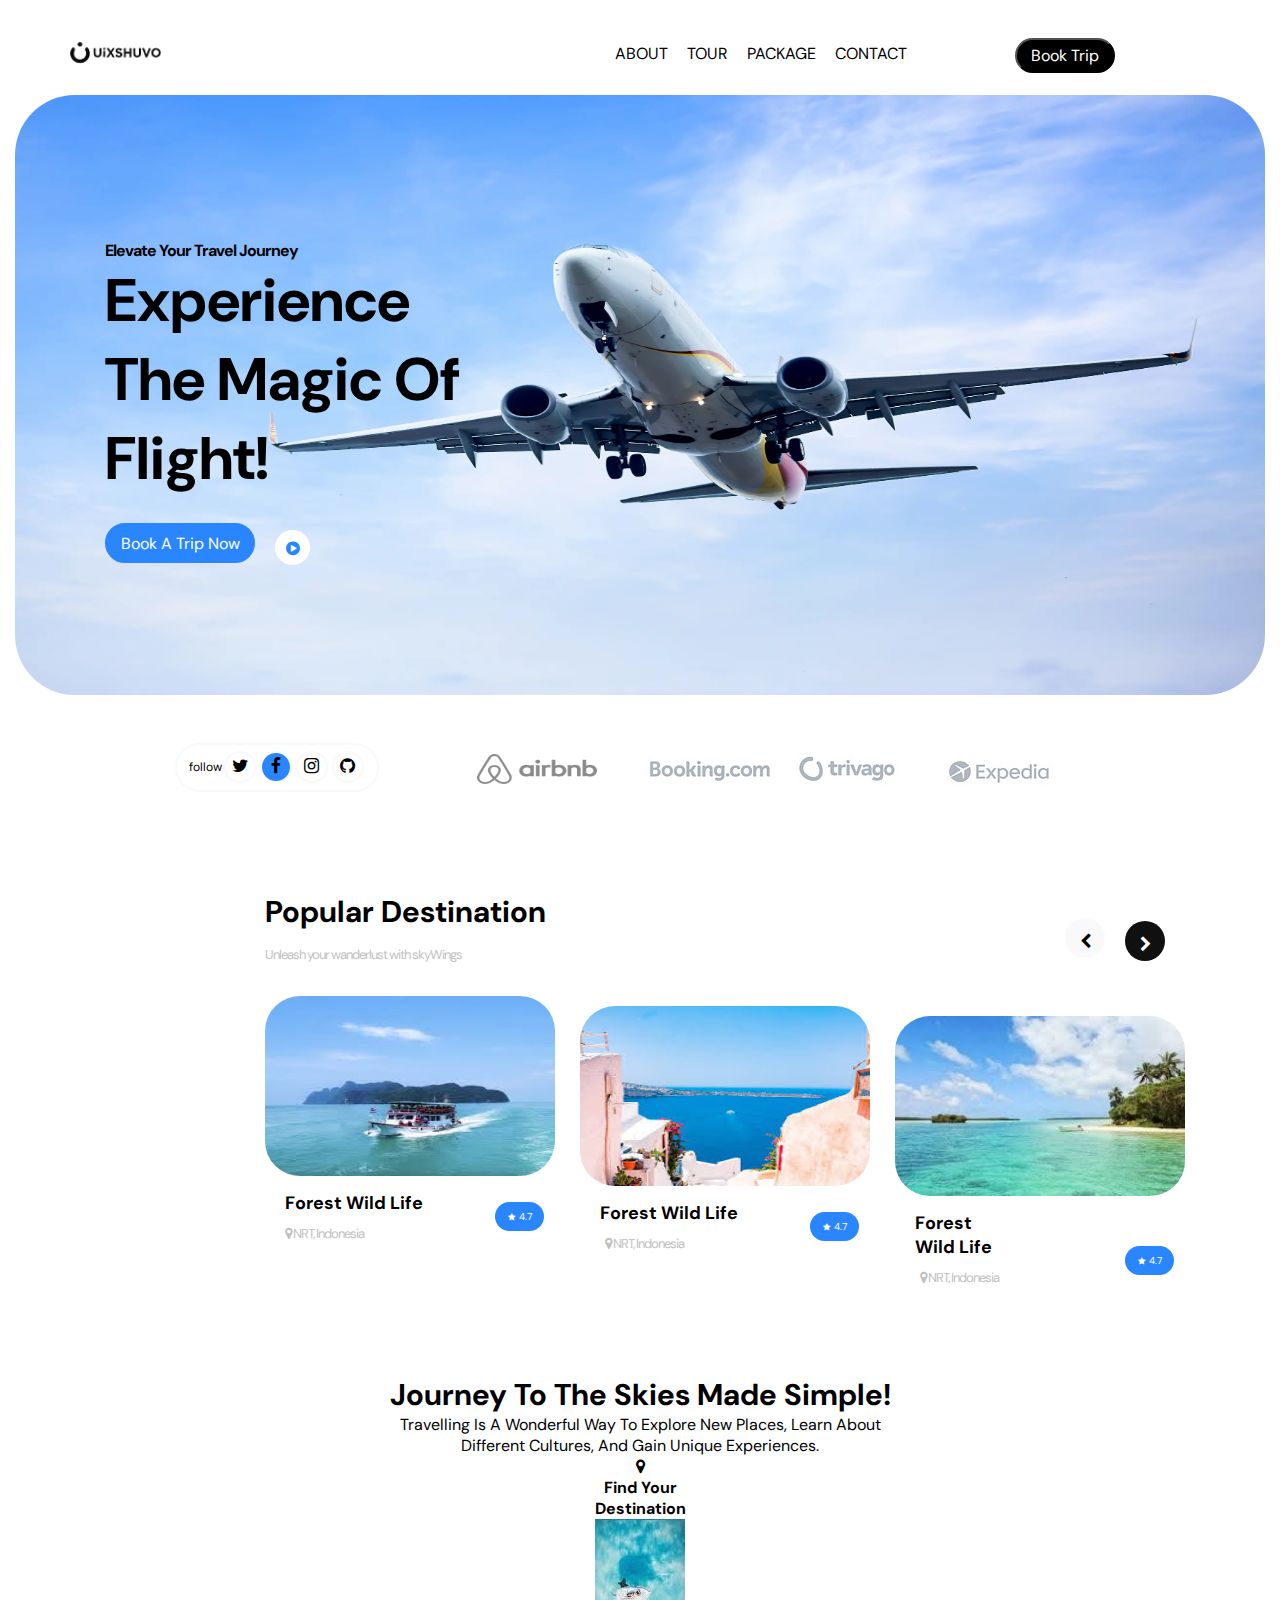
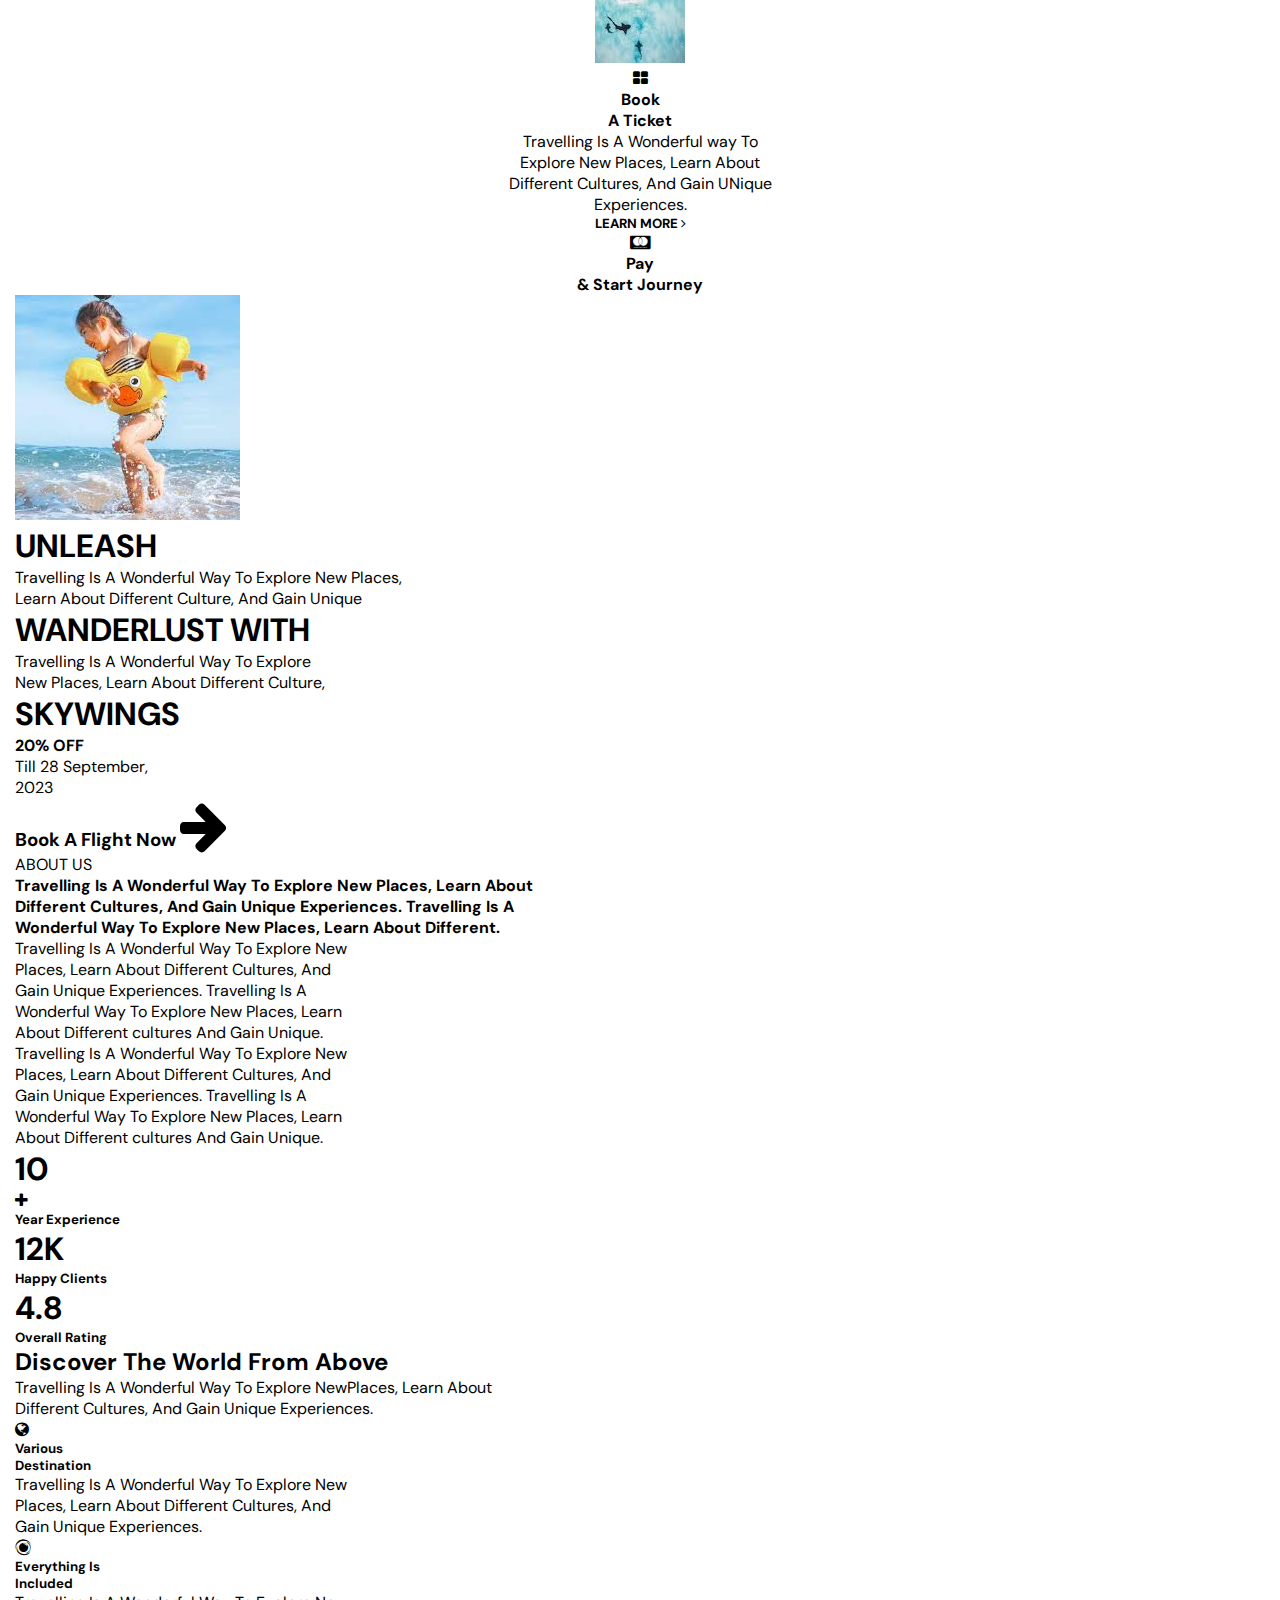
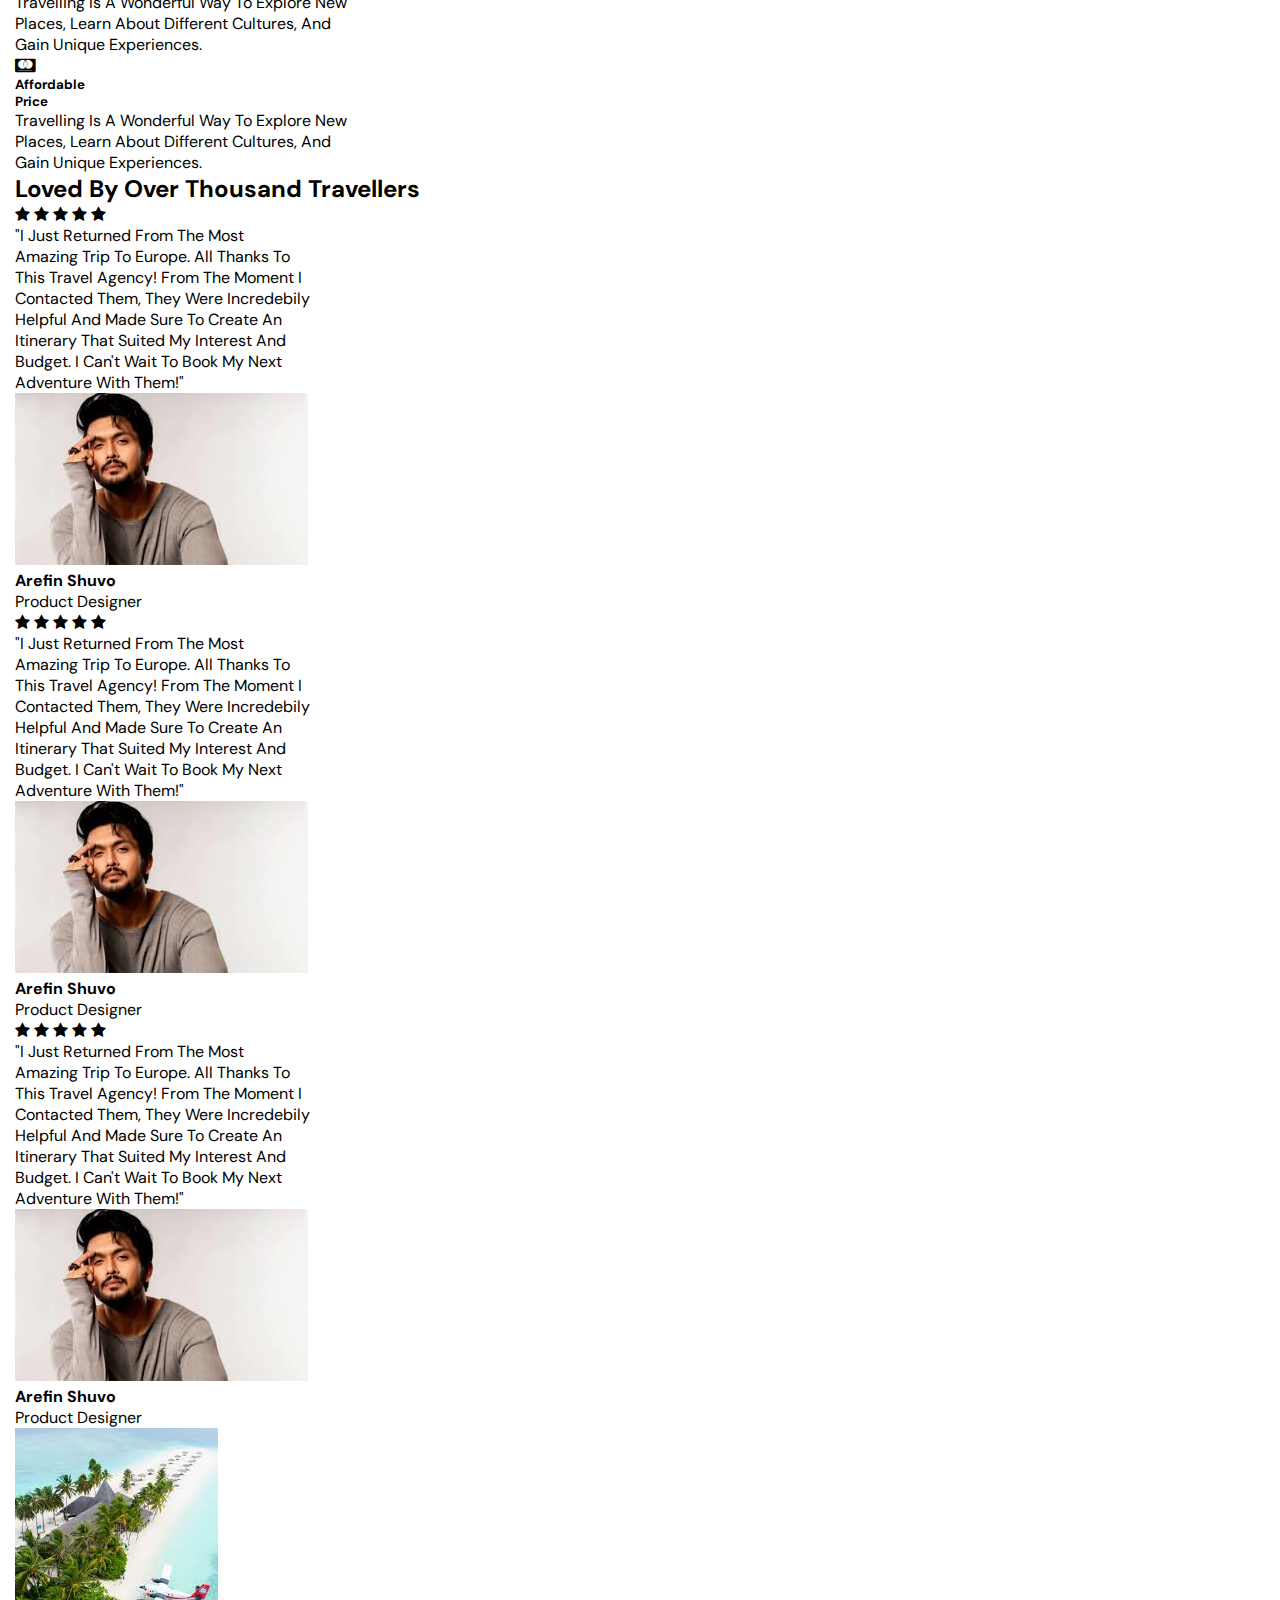
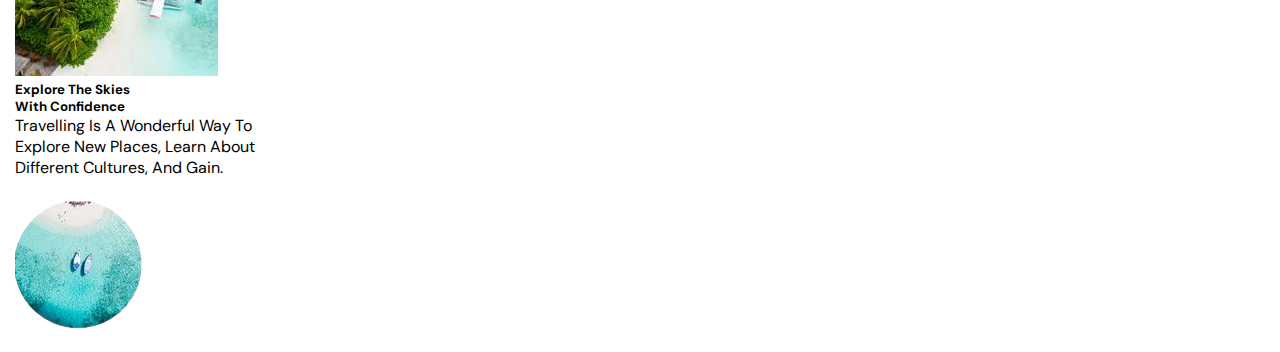
==== index.html @ 1224a979 "first" ====
<!DOCTYPE html>
<html lang="en">
<head>
<meta charset="UTF-8">
<meta name="viewport" content="width=device-width, initial-scale=1.0">
<title>LANDING PAGE</title>
<link rel="stylesheet" href="index.css">
<link rel="preconnect" href="https://fonts.googleapis.com">
<link rel="preconnect" href="https://fonts.gstatic.com" crossorigin>
<link href="https://fonts.googleapis.com/css2?family=DM+Sans:ital,opsz,wght@0,9..40,100..1000;1,9..40,100..1000&display=swap" rel="stylesheet">
<link rel="stylesheet" href="https://stackpath.bootstrapcdn.com/font-awesome/4.7.0/css/font-awesome.min.css">
</head>
<body>
<div class="header-body">
<header>
<div class="header-img">
<img src="img-logo.png">
</div>

<div class="header-content">
<ul>
<li><a>ABOUT</a></li>
<li><a>TOUR</a></li>
<li><a>PACKAGE</a></li>
<li><a> CONTACT</a></li>
</ul>
<div class="btn">
<button><a>Book Trip</a></button>
</div>
</div>
</header>
</div>

<div class="img-container">
<div class="img-case"> <img src="images.webp"> </div>
<div class="img-text"><h5>Elevate Your Travel Journey</h5>
<h1>Experience <br> The Magic Of <br> Flight!</h1>
<div class="btn1">
<button><a href="#">Book  A Trip Now</a></button>
<div class="icon">
<i class="fa fa-play-circle" aria-hidden="true"></i>
</div>
</div>
</div>
</div>

<div class="icons">

<ul class="socials">
<p>follow</p>
<li><a href="#"><i class="fa fa-twitter"></i></a></li>
<li class="facebook-icon"><a href="https://www.facebook.cSom/deikonshomepage"><i class="fa fa-facebook"></i></a></li>
<li><a href="https://instagram.com/atuma-foods.spices?igshid=YmMyMTA2M2Y="><i class="fa fa-instagram"></i></a></li>

<li><a href="wa.me/message/NPDLCDP7FADSH1"><i class="fa fa-github" aria-hidden="true"></i></a></li>
</ul>
<div class="logo-container">
<div class="logo1">
<img src="logo1.png">
</div>

<div class="logo2">
<img src="logo2.jpg">
</div>
<div class="logo3">
<img src="logo3.jpg">
</div>
<div class="logo4">
<img src="logo4.jpg">
</div>
</div>
</div>    

<div class="body-container">
<div id="bdy1">
<h2>Popular Destination</h2>
<p>Unleash your wanderlust with skyWings </p>

<div class="icon1"><i class="fa fa-chevron-left" aria-hidden="true"></i>
</div>
<div class="icon2"><i class="fa fa-chevron-right" aria-hidden="true"></i></div>

<div id="img-section">
<div id="sec1">
<img src="img 10.jpeg">
<h4>Forest Wild Life</h4>
<p><i class="fa fa-map-marker" aria-hidden="true"></i> NRT, Indonesia</p>

<div class="sec-icon"><i class="fa fa-star fa-sm" aria-hidden="true"></i>  <small style="font-size: 10px;"> 4.7</small></div>
</div>
</div>


<div id="sec2">
<img src="img 2.jpeg">
<h4>Forest Wild Life</h4>
<p><i class="fa fa-map-marker" aria-hidden="true"></i> NRT, Indonesia</p>

<div class="sec-icon"><i class="fa fa-star fa-sm" aria-hidden="true"></i>  <small style="font-size: 10px;"> 4.7</small></div>
</div>


<div id="sec3">
<img src="img 3.jpeg">
<h4>Forest Wild Life</h4>
<p><i class="fa fa-map-marker" aria-hidden="true"></i> NRT, Indonesia</p>

<div class="sec-icon"><i class="fa fa-star fa-sm" aria-hidden="true"></i>  <small style="font-size: 10px;"> 4.7</small></div>
</div>

</div>
<!-- section ends -->

<div id="bdy2">
<div class="paragraph1"><h2>Journey To The Skies Made Simple!</h2></div>
<div class="bdy2-para"><p>Travelling Is A Wonderful Way To Explore New Places, Learn About <br> Different Cultures, And Gain Unique Experiences.</p></div>
<div class="div-container">

<div class="box1"> 
<div class="box1-icon"><i class="fa fa-map-marker" aria-hidden="true"></i></div>
<h4>Find Your <br> Destination</h4>

</div>

<div class="box2">
<div class="img-case"><img src="img 6.jpg"> </div>
<div class="box2-icon"><i class="fa fa-th-large" aria-hidden="true"></i></div>
<h4>Book <br> A Ticket</h4>
<p>Travelling Is A Wonderful way To <br> Explore New Places, Learn About <br> Different Cultures, And Gain UNique <br>Experiences.</p>
<h5>LEARN MORE  <i class="fa fa-angle-right" aria-hidden="true"></i></h5>
</div>

<div class="box3">
<div class="box3-icon3"> <i class="fa fa-cc-mastercard" aria-hidden="true"></i></div>
<h4>Pay <br> & Start Journey</h4>
</div>
</div>
</div>

<!-- section 3 -->
<div class="bdy3">
<div class="bdy3-img"><img src="img 7.jpeg"> 
</div>
<div class="bdy3-text">
<div id="text1">
<h1>UNLEASH </h1> <p>Travelling Is A Wonderful Way To Explore New Places, <br> Learn About Different Culture, And Gain Unique</p></div>

<div class="text2"><h1>WANDERLUST WITH</h1></div>
<div class="text3"> <p>Travelling Is A Wonderful Way To Explore <br> New Places,  Learn About Different Culture,</p> <h1> SKYWINGS</h1></div>
</div>
<div class="bdy3-box"><h4>20% OFF</h4>
<p>Till 28 September, <br> 2023</p>
</div>

<div class="bdy3-box2"><h3>Book A Flight Now <i class="fa fa-arrow-right fa-3x" aria-hidden="true"></i></h2></div>
</div>

<!-- section 4 -->
<div class="bdy4">
<div class="bdy4-text">ABOUT US</div>
<h4>Travelling Is A Wonderful Way To Explore New Places, Learn About <br> Different Cultures, And Gain Unique Experiences. Travelling Is A <br> Wonderful Way To Explore New Places, Learn About Different.</h4>


<div class="bdy4-text1"><p>Travelling Is A Wonderful Way To Explore New <br> Places, Learn About  Different Cultures, And <br>Gain Unique Experiences. Travelling Is A <br> Wonderful Way To Explore New Places, Learn <br> About Different cultures And Gain Unique.</p></div>
<div class="line1"></div>

<div class="bdy4-text2"><p>Travelling Is A Wonderful Way To Explore New <br> Places, Learn About  Different Cultures, And <br>Gain Unique Experiences. Travelling Is A <br> Wonderful Way To Explore New Places, Learn <br> About Different cultures And Gain Unique.</p></div>
<div class="line2"></div>
</div>

<!-- section 4 -->
<div class="bdy5">
<div class="bdy5-div"><h1>10 </h1> <i class="fa fa-plus" aria-hidden="true"></i>
<h5>Year Experience</h5>
</div>
<div class="bdy5-div1"><h1>12K</h1> 
<h5>Happy Clients</h5></div>

<div class="bdy5-div2"><h1>4.8</h1> 
<h5>Overall Rating</h5></div>
</div>

<!-- section 5 -->
<div class="bdy6">
    <div class="bdy6-text">
        <h2> Discover The World From Above</h2>
        <p>Travelling Is A Wonderful Way To Explore NewPlaces, Learn About <br>  Different Cultures, And Gain Unique Experiences. </p>
    </div>
 </div>
<!-- ................................. -->
<div class="bdy6-div">
<div class="bdy6-div1"> <div class="div1-icon"><i class="fa fa-globe" aria-hidden="true"></i>  
</div>
<div class="icon-text">
<h5>Various <br> Destination</h5>
<p>Travelling Is A Wonderful Way To Explore New <br>Places, Learn About Different Cultures, And <br> Gain Unique Experiences. </p>
</div>    
</div>


<!-- ........................ -->
<div class="bdy6-div2"> <div class="div2-icon"><i class="fa fa-eercast" aria-hidden="true"></i>
</div>
<div class="icon-text1">
<h5>Everything Is <br> Included</h5>
<p>Travelling Is A Wonderful Way To Explore New <br>Places, Learn About Different Cultures, And <br> Gain Unique Experiences. </p>
</div>    
</div>

<!-- .............................. -->
<div class="bdy6-div3"> <div class="div3-icon"><i class="fa fa-cc-mastercard" aria-hidden="true"></i>
</div>
<div class="icon-text2">
<h5>Affordable <br> Price</h5>
<p>Travelling Is A Wonderful Way To Explore New <br>Places, Learn About Different Cultures, And <br> Gain Unique Experiences. </p>
</div>    
</div>
</div> 

<!-- ............................ -->
<div class="bdy7">
<div class="bdy7-text">
<h2>Loved By Over Thousand Travellers</h2>
</div>
<div class="bdy7-col1">
<div class="bdy7-content">
<i class="fa fa-star" aria-hidden="true"></i>
<i class="fa fa-star" aria-hidden="true"></i>
<i class="fa fa-star" aria-hidden="true"></i>
<i class="fa fa-star" aria-hidden="true"></i>
<i class="fa fa-star" aria-hidden="true"></i>

<div class="bdy7-contenttext">
<p>"I Just Returned From The Most <br> Amazing Trip To Europe. All Thanks To <br> This Travel Agency! From The Moment I <br> Contacted Them, They Were Incredebily <br> Helpful And Made Sure To Create An <br> Itinerary That Suited My Interest And <br> Budget. I Can't Wait To Book My Next <br> Adventure With Them!" </p>
</div>
</div>
</div>
<div class="img-case">
    <div class="img-container"><img src="img dp.jpg"></div>
<h4>Arefin Shuvo</h4>
<p>Product Designer</p>
</div>


<!-- ................... -->
 <div class="col2-container">
<div class="bdy7-col2">
<div class="bdy7-content1">
<i class="fa fa-star" aria-hidden="true"></i>
<i class="fa fa-star" aria-hidden="true"></i>
<i class="fa fa-star" aria-hidden="true"></i>
<i class="fa fa-star" aria-hidden="true"></i>
<i class="fa fa-star" aria-hidden="true"></i>
<div class="bdy7-contenttext1">
<p>"I Just Returned From The Most <br> Amazing Trip To Europe. All Thanks To <br> This Travel Agency! From The Moment I <br> Contacted Them, They Were Incredebily <br> Helpful And Made Sure To Create An <br> Itinerary That Suited My Interest And <br> Budget. I Can't Wait To Book My Next <br> Adventure With Them!" </p>
</div>
</div>
</div>
<div class="img-case1"><img src="img dp.jpg">
<h4>Arefin Shuvo</h4>
<p>Product Designer</p>
</div>
</div>
<!-- .......................... -->
<div class="col3-container">
<div class="bdy7-col3">
<div class="bdy7-content2">
<i class="fa fa-star" aria-hidden="true"></i>
<i class="fa fa-star" aria-hidden="true"></i>
<i class="fa fa-star" aria-hidden="true"></i>
<i class="fa fa-star" aria-hidden="true"></i>
<i class="fa fa-star" aria-hidden="true"></i>
<div class="bdy7-contenttext2">
<p>"I Just Returned From The Most <br> Amazing Trip To Europe. All Thanks To <br> This Travel Agency! From The Moment I <br> Contacted Them, They Were Incredebily <br> Helpful And Made Sure To Create An <br> Itinerary That Suited My Interest And <br> Budget. I Can't Wait To Book My Next <br> Adventure With Them!" </p>
</div>
</div>
</div>
<div class="img-case2"><img src="img dp.jpg">
<h4>Arefin Shuvo</h4>
<p>Product Designer</p>
</div>
</div>
</div>
<!-- ......................... -->
<div class="bdy8">
<div class="bdy8-imgcase"><img src="img 8.jpeg">
</div>
<div class="bdy8-text">
<h5>Explore The Skies <br> With Confidence</h5>
</div>
 <!-- <div class="bdy8-text1">
     Exlore more <i class="fa fa-arrow-up" aria-hidden="true"></i> Explore more  </div>  -->
</div> 

<div class="bdy8-text2">
    <p>Travelling Is A Wonderful Way To <br> Explore New Places, Learn About <br>Different Cultures, And  Gain. </p>
    <img src="imaages2.png">
</div>
</div>
<!-- ................................. -->

</div> 
</body>
</html>
---- index.css ----
*{
    margin: 0;
    padding: 0;
}

body{
    max-width: 100%;
    height: 100%;
    font-family: "DM Sans", sans-serif;
    padding: 15px;
}

header{
    background-color: #ffffff;
    height: 70px;
    /* width: 100%; */
    display: flex;
    justify-content: center;
    align-items: center;
    padding: 5px;
}


.header-img img{
    width: 100px;
    margin-left: -100px;
}

.header-content{
    margin-left: 450px;
    font-family: "DM Sans", sans-serif;
    font-size: Regular;
   
    
}

.header-content li{
    list-style: none;
    margin-right: 15px;
    display: inline-block;
   
}

.header-content .btn{
    margin-left: 400px;
    height: 30px;
    width: 100px;
    margin-top: -26px;

    
}

.btn button{
font-family: "DM Sans", sans-serif ;
font-size: medium;
color: #ffffff;
border-radius: 20px;
background-color: black;
height: 35px;
width: 100px;
}

.img-container .img-case img{
    height: 600px;
    width: 100%;
   border-radius: 60px;
  
}


.img-container .img-text{
    margin-top: -460px;
    margin-left: 90px;
   
 
    
}

.img-container .img-text h5{
    letter-spacing: -1px;
    font-size: medium;
    font-family: "DM Sans", sans-serif ;
   font-style: normal;
 
}

.img-container .img-text h1{
    font-size: 60px;
    font-family: "DM Sans", sans-serif ;
    font-style: normal;
    font-weight: bold;
   
}

.img-container .btn1{
    height: 40px;
    width: 150px;
    margin-top: 25px;

    
}

.btn1 button{
font-family: "DM Sans", sans-serif ;
font-size: medium;
border: 2px solid #2986fe;
border-radius: 20px;
background-color: #2986fe;
height: 40px;
width: 150px;


}

.btn1 button a{
   text-decoration: none;
   color: #ffffff;

    
    }

.btn1 .icon{
    height: 35px;
    width: 35px;
    background-color: white;
    margin-left: 170px;
    border-radius: 50%;
    position: absolute;
    margin-top: -33px;
    display: flex;
    justify-content: center;
    align-items: center;
}


.btn1 .icon i{
  color: #2986fe;  
}


.socials{
    list-style: none;
    display: flex;
    align-items: center;
    justify-content: center;
    margin: -1.5rem 3rem 0;
    margin-top: 5px;
    
}

.socials li{
    margin: 1px 2px ;
   
}


.socials a{
    text-decoration: none;
    color: black;
}

.socials a i{
font-size: 1.1rem;
transition: color .4s ease;
background-color: #ffffff;
border-radius: 50%;
border: 2px solid #f9f9fb;
height: 28px;
width: 28px;
display: flex;
align-items: center;
justify-content: center;

}

.socials .facebook-icon a i{
    background-color: #2986fe;
}

.socials a:hover i{
color: red;
}

.icons{
    margin-left: 160px;
    height: 45px;
    width: 200px;
    margin-top: 180px;
    border: 2px solid #f9f9fb;
    border-radius: 30px; 
} 
.icons p{
    font-family:"DM Sans", sans-serif  ;
    font-size: 12px;
    font-weight: normal;
}

.logo-container{
    margin-left: 300px;
    margin-top: -30px;
}


.logo1 img{
    height: 30px;
    width: 120px;
}

.logo2 {
margin-left: 170px;
margin-top: -40px;
}

.logo3 {
    margin-left: 320px;
    margin-top: -50px;
    }


    .logo4 {
        margin-left: 470px;
        margin-top: -50px;
        }

        .body-container{
            margin-top: 50px;
        }




        #bdy1{
            padding: 50px;
            margin-left: 200px;
            margin-right: 200px;
        }
        
        #bdy1 h2{
        font-family: "DM Sans", sans-serif;
        margin-bottom: 15px;
        font-size: 30px;
        font-weight: bold;
        }
        
        #bdy1 p{
            font-size: 13px;
            font-family: "DM Sans", sans-serif;
            margin-bottom: 25px;
            color: #c1c1c1;
            letter-spacing: -1px;
        }
        
        #bdy1 #img1{
            position: relative;
            top: -70px;
            width: 100px;
            height: 100px;
            margin-left: 600px;
        }
        .icon1{
            background-color: #f9f9fb;
            width: 40px;
            height: 40px;
            text-align: center;
           border-radius: 50%;
           margin-top: -70px;
           margin-left: 800px;
        
        }
        
        .icon1 i{
            margin-top: 15px;
        }
        
        .icon2{
            background-color: #101010;
            width: 40px;
            height: 40px;
            text-align: center;
           border-radius: 50%;
           margin-top: -37px;
           margin-left: 860px;
        
        }
        
        .icon2 i{
            margin-top: 15px;
            color: white;
        }
        
        
        #img-section{
          margin-top: 35px;  
        }
        
        
        
          /* image section 1 */
        
          #sec1 img{
            border-radius: 35px;  
            width: 290px;
            height: 180px;
          }
        
          .sec-icon{
            height: 25px;
            width: 45px;
            background-color: #2986fe;
            border-radius: 20px;
            padding: 2px;
            text-align: center;
            margin-top: -65px;
            margin-left: 230px;
            
          }
        
          .sec-icon i, small{
            margin-top: 9px;
            color: #ffffff;
            font-size: 8px;
          }
          #sec1 h4{
            margin-left: 20px; 
            margin-top: 10px;
            font-size: 18px;
          }
        
          #sec1 p{
            margin-left: 20px;
            margin-top: 10px;
            color: #c1c1c1
           
          }
          
        
         
        
          /* sec 2 */
          #sec2{
            margin-left: 315px;
            margin-top: -225px;
            
          }
        
          #sec2 img{
            border-radius: 35px;  
            width: 290px;
            height: 180px;
            
          }
        
          #sec2 h4{
            margin-left: 20px; 
            margin-top: 10px;
            font-size: 18px;
          } 
          .sec-icon i, small{
            margin-top: 9px;
            color: #ffffff;
            font-size: 8px;
          }
        
          #sec2 p{
            margin-left: 25px;
            margin-top: 10px;
            color: #c1c1c1
          }
          
         
         
        
          /* sec 3 */
        
          #sec3{
            margin-left: 630px;
            margin-top: -225px;
          }
        
          #sec3 img{
            border-radius: 35px;  
            width: 290px;
            height: 180px;
            
          }
        
          
          #sec3 h4{
            margin-left: 20px; 
            margin-top: 10px;
            font-size: 18px;
          } 
          .sec-icon i, small{
            margin-top: 9px;
            color: #ffffff;
            font-size: 8px;
          }
        
          #sec3 p{
            margin-left: 25px;
            margin-top: 10px;
            color: #c1c1c1
           
          }
          
        
         /* bdy2 start */
        
         #bdy2{
            margin-top: 50px;
            text-align: center;
         }
        
         #bdy2 .paragraph1 h2{
            font-weight: bold;
            font-size: 30px;
            font-family: sans-serif"DM Sans", sans-serif
        
         #bdy2 .bdy2-para{
            font-weight: lighter;
            font-size: 14px;
            font-family: sans-serif;
           color: #c1c1c1;
           margin-top: 15px;
         }
        
         .div-container{
            padding: 50px;
            margin-left: 200px;
            margin-right: 200px;  
            margin-top: 120px;
         }
        
         .div-container .box1{
            height: 200px;
            width: 300px;
            background-color: #f9f9fb;
            border-top-left-radius: 30px;
            border-top-right-radius: 30px;
            border-bottom-left-radius: 30px;
            display: flex;
            flex-direction: column; 
            align-items: flex-start; 
            text-align: start;
            
         }
        
         .div-container  .box2{
            position: relative;
            height: 330px;
            width: 290px;
            background-color: #2986fe;
           border-top-left-radius: 30px;
           border-top-right-radius: 30px;
            margin-top: -330px;
            margin-left: 300px;
            display: flex;
            overflow: hidden;
            /* background-image: url(img\ 6.jpg);
            background-size: 150px;
            background-position: top right;
            background-repeat: no-repeat;
             */
         }
        
         .box3{
            height: 200px;
            width: 300px;
            background-color: #f9f9fb;
            border-top-left-radius: 30px;
            border-top-right-radius: 30px;
            border-bottom-right-radius: 30px;
            margin-left: 580px;
            margin-top: -200px;
            display: flex;
            flex-direction: column; 
            align-items: flex-start; 
            text-align: start;
         }
        
        
        
        
         .box1 .box1-icon{
            height: 45px;
            width: 45px;
            background-color: #ffffff;
            border-radius: 50%;
            display: flex;
            justify-content: center; 
            align-items: center;
            margin-top: 40px;
            margin-left: 30px;
        
         }
        
         .box1 .box1-icon i{
            color: #2986fe;
         }
        
         .box1 h4{
           font-size: 20px;
           margin-top: 35px;
           margin-left: 30px;
         }
        
         .box2-icon{
            border: 2px solid  #ffffff;
            height: 40px;
            width: 40px;
            border-radius: 50px;
            display: flex;
            justify-content: center; 
            align-items: center;
            margin-top: 60px;
            margin-left: -280px;
            
         }
        
         .box2-icon i{
            color: white;
            
         }
        
        
         .box2 .img-case img{
            border-radius: 50%;
            height: 200px;
            width: 200px;
            margin-left: 120px;
            margin-top: -70px;
         }
        
        
         .box2 h4{
          margin-top: 125px;
          font-size: 16px;
          font-family: sans-serif;
          margin-left: -40px;
          color: white;
          text-align: left;
           
         }
        
         .div-container .box2 p{
          margin-top: 180px;
          margin-left: -70px;
          text-align: left;
          font-size: 12px;
          font-family: sans-serif;
          color: #fcf0f0f1;
          line-height: 17px;
         }
        
         .box2 h5{
          margin-top: 270px;
          margin-left: -190px;
          color: #ffffff;
         }
        
         .box2 h5 i{
          color:#dddada ;
          margin-left: 20px;
         }
        
        
         
         .box3 .box3-icon3{
          height: 45px;
          width: 45px;
          background-color: #ffffff;
          border-radius: 50%;
          display: flex;
          justify-content: center; 
          align-items: center;
          margin-top: 40px;
          margin-left: 30px;
        
        }
        
        .box3 .box3-icon3 i{
          color: #2986fe;
        }
        
        .box3 h4{
         font-size: 20px;
         margin-top: 40px;
         margin-left: 30px;
        }
        
        
        .bdy3{
          margin-left: 200px;
            margin-right: 200px; 
            margin-top: 40px;
          }
        
          .bdy3 .bdy3-img {
            margin-left: 60px;
            
          }
        
          .bdy3 .bdy3-img img{
            width: 300px;
            height: 340px;
            border-radius: 30px;
          }
        
        
          .bdy3-text{
            margin-left: 400px;
            margin-top: -250px;
          }
        
          .bdy3-text h1{
            font-size: 50px;
           font-family: sans-serif;
          }
        
        
          .bdy3 .bdy3-text p{
            font-size: 10px;
            margin-left: 250px;
            margin-top: -40px;
            font-family: 'Times New Roman', Times, serif;
            font-size: 12px;
            color: #c1c1c1 ;
         
          }
        
          .text2{
            margin-top: 10px;
          }
        
        
           .text3{
            margin-top: 60px;
            margin-left: -240px;
        
           }
        
           .text3 h1{
            margin-top: -50px;
            margin-left: 500px;
           }
        .bdy3 .bdy3-box{
          background-color: #f9f9fb;
          height: 80px;
          width: 300px;
          margin-top: 73px;
          border-radius: 25px;
          margin-left: 60px ;
          display: flex;
          justify-content: center; 
          align-items: center;
        }
        
        
        .bdy3-box h4{
          color: #2986fe;
          font-size: 25px;
        }
        
        .bdy3-box p{
          color: #c1c1c1;
          font-size: 12px;
          margin-left: 18px;
        }
        
        .bdy3 .bdy3-box2{
          background-image: url(img\ 5.jpeg);
          height: 80px;
          width: 600px;
          margin-top: -80px;
          border-radius: 25px;
          margin-left: 360px ;
          display: flex;
          justify-content: center; 
          align-items: center;
          background-repeat: no-repeat;
          background-size: cover;
        }
        
        .bdy3-box2 h3{
          font-size: 25px;
        }
        
        .bdy3-box2 i{
          font-size: 16px;
          margin-left: 10px;
        }
        
        
        
        .bdy4{
          margin-left: 200px;
            margin-right: 200px; 
            margin-top: 100px;
          }
        
          .bdy4-text{
            height: 40px;
            width: 100px;
            background-color: #f9f9fb;
            display: flex;
          justify-content: center; 
          align-items: center;
          margin-left: 60px;
          border-radius: 30px;
          font-family: sans-serif;
          font-size: 14px;
          }
        
          .bdy4 h4{
            margin-top: -50px;
            margin-left: 370px;
            line-height: 25px;
            font-family: sans-serif;
            font-weight: bold;
          }
        
          .bdy4-text1{
            margin-top: 30px;
            width: 270px;
            text-align: left;
            margin-left: 390px;
          }
        
          .bdy4-text1 p{
            font-size: 12px;
            line-height: 15px;
            font-family: sans-serif;
            color: #c1c1c1;
          }
        
          .line1{
            background-color: #2986fe;
            height: 80px;
            width: 3px;
            margin-left: 380px;
            margin-top: -80px;
        
          }
        /* ......................... */
        .bdy4-text2{
          margin-top: -78px;
          width: 270px;
          text-align: left;
          margin-left: 670px;
        }
        
        .bdy4-text2 p{
          font-size: 12px;
          line-height: 15px;
          font-family: sans-serif;
          color: #c1c1c1;
        }
        
        .line2{
          background-color: #2986fe;
          height: 80px;
          width: 3px;
          margin-left: 655px;
          margin-top: -75px;
        
        }
          .lineup{
            margin-top: 300px;
          }
        
          /* ................................... */
        
          .bdy5{
            margin-left: 200px;
            margin-right: 200px; 
            margin-top: 100px;
          }
        
          .bdy5-div{
            height: 270px;
            width: 270px;
            background-color: #f9f9fb;
            margin-left: 60px;
            border-radius: 60px;
            display: flex;
          justify-content: center; 
          align-items: center;
          }
        
          .bdy5-div h1{
            font-size: 75px;
            font-family: sans-serif;
            color: #2986fe;
            
          }
        
          .bdy5-div i{
            font-size: 40px;
            color: #2986fe;
          }
        
          .bdy5-div h5{
            margin-top: 100px;
            margin-left: -113px;
            font-size: 18px;
            font-family: sans-serif;
          
          }
        
          .bdy5-div1{
            height: 270px;
            width: 270px;
            background-color: #f9f9fb;
            margin-left: 350px;
            border-radius: 60px;
            margin-top: -270px;
            display: flex;
            justify-content: center; 
            align-items: center;
          }
        
          .bdy5-div1 h1{
            font-size: 75px;
            font-family: sans-serif;
            color: #2986fe;
            
          }
        
        
          .bdy5-div1 h5{
            margin-top: 100px;
            margin-left: -113px;
            font-size: 18px;
            font-family: sans-serif;
          } 
        
          .bdy5-div2{
            height: 270px;
            width: 270px;
            background-color: #f9f9fb;
            margin-left: 640px;
            border-radius: 60px;
            margin-top: -270px;
            display: flex;
            justify-content: center; 
            align-items: center;
          }
        
          .bdy5-div2 h1{
            font-size: 75px;
            font-family: sans-serif;
            color: #2986fe;
            
          }
        
        
          .bdy5-div2 h5{
            margin-top: 100px;
            margin-left: -113px;
            font-size: 18px;
            font-family: sans-serif;
          } 
          
        
        /* ..................................... */
        
        .bdy6{
          margin-left: 200px;
          margin-right: 200px; 
          margin-top: 100px; 
          display: flex;
        justify-content: center; 
        align-items: center;
        
        }
        
        
        .bdy6-text h2{
          font-size: 30px;
          font-family: sans-serif;
          letter-spacing: -1px;
        }
        
        .bdy6-text p{
          font-size: 12px;
          font-family: sans-serif;
          text-align: center;
          margin-top: 10px;
          color: #c1c1c1;
        }
        

        .bdy6-div{
            margin-top: 100px;
            margin-left: 200px;
              margin-right: 200px; 
          }
          
           .bdy6-div .bdy6-div1{
            height: 270px;
            width: 270px;
            margin-left: 60px;
            border-radius: 60px;
            display: flex;
          justify-content: center; 
          align-items: center;
          }
          
          
          .bdy6-div1 .div1-icon{
            height: 50px;
            width: 50px;
            border-radius: 50%;
            margin-top: -120PX ;
            background-color: #f9f9fb;
            display: flex;
            justify-content: center; 
            align-items: center;  
          }
          
          .bdy6-div1 .div1-icon i{
            font-size: 20px;
            color: #2986fe;
          }
          
          .icon-text{
            margin-top: 60px;
            position: absolute;
          }
          
          .bdy6-div1 .icon-text h5{
          font-size: 16px;
          text-align: center;
          }
          
          .bdy6-div1 .icon-text p{
            font-size: 12px;
            text-align: center;
            margin-top: 15px;
            color: #c1c1c1;
            }
          /* ......................... */
          .bdy6-div .bdy6-div2{
            height: 270px;
            width: 270px;
            margin-left: 370px;
            border-radius: 60px;
            margin-top: -270px;
            display: flex;
            justify-content: center; 
            align-items: center;
          }
          
          
          .bdy6-div2 .div2-icon{
            height: 50px;
            width: 50px;
            border-radius: 50%;
            margin-top: -120PX ;
            background-color: #f9f9fb;
            display: flex;
            justify-content: center; 
            align-items: center;  
          }
          
          .bdy6-div2 .div2-icon i{
            font-size: 20px;
            color: #2986fe;
          }
          
          .icon-text1{
            margin-top: 60px;
            position: absolute;
          }
          
          .bdy6-div2 .icon-text1 h5{
          font-size: 16px;
          text-align: center;
          margin-left: -10px; 
          }
          
          .bdy6-div2 .icon-text1 p{
            font-size: 12px;
            text-align: center;
            margin-top: 10px;
            color: #c1c1c1;
            }
          /* ............................. */
          .bdy6-div .bdy6-div3{
            height: 270px;
            width: 270px;
            margin-left: 670px;
            border-radius: 60px;
            margin-top: -270px;
            display: flex;
            justify-content: center; 
            align-items: center;
          }
          
          
          .bdy6-div3 .div3-icon{
            height: 50px;
            width: 50px;
            border-radius: 50%;
            margin-top: -120PX ;
            background-color: #f9f9fb;
            display: flex;
            justify-content: center; 
            align-items: center;  
          }
          
          .bdy6-div3 .div3-icon i{
            font-size: 20px;
            color: #2986fe;
          }
          
          .icon-text2{
            margin-top: 60px;
            position: absolute;
          }
          
          .bdy6-div3 .icon-text2 h5{
          font-size: 16px;
          text-align: center;
          margin-left: -10px; 
          }
          
          .bdy6-div3 .icon-text2 p{
            font-size: 12px;
            text-align: center;
            margin-top: 10px;
            color: #c1c1c1;
            }
          /* ............................ */
          
          .bdy7{
            margin-top: 60px;
            margin-left: 200px;
              margin-right: 200px; 
          }
          
          .bdy7 .bdy7-text{
            display: flex;
            justify-content: center;
            align-items: center;
            font-family: sans-serif;
            font-size: 25px;
          }
          
          .bdy7-col1{
            background-color: #f9f9fb;
            height: 330px;
            width: 270px;
            margin-left: 60px;
            border-radius: 30px;
            margin-top: 40px;
            padding: 5px;
            display: flex;
            justify-content: center;
            align-items: center;
          }
          .bdy7-col1 .bdy7-content{
            background-color: white;
            border-radius: 30px;
            padding: 20px;
            /* height: 300px; */
            width: 800px;
            margin-top: -104px;
          
          }
          
          
          .bdy7-col1 .bdy7-content i{
          margin-top: 15px;
          color: #2986fe;
          margin-right: 2px;
          font-size: 14px;
          }
          
          .bdy7-content .bdy7-contenttext{
            margin-top: 10px;
            font-size: 12px;
            font-family: sans-serif;
            line-height: 18px;
            color: #c1c1c1;
          
          }
          
          .bdy7 .img-case{
            margin-top: -90px;
            margin-left: 80px;
            
          }
          
          .bdy7 .img-case img{
            border-radius: 50%;
            height: 60px;
            width: 60px;
            object-fit: cover;
            
          }
          
          .bdy7 .img-case h4{
            margin-top: -50px;
            margin-left: 70px;
            font-family: sans-serif;
            font-size: 14px;
          
          }
          
          .bdy7 .img-case p{
            margin-left: 70px;
            font-size: 12px;
            margin-top: 5px;
          
          }
          
          
          /* ......................... */
          .col2-container{
            margin-left: 370px;
            margin-top: -300px;
          }
          .bdy7-col2{
            background-color: #2986fe;
            height: 330px;
            width: 270px;
            border-radius: 30px;
            padding: 5px;
            display: flex;
            justify-content: center;
            align-items: center;
          }
          .bdy7-col2 .bdy7-content1{
            background-color: white;
            border-radius: 30px;
            padding: 20px;
            /* height: 300px; */
            width: 800px;
            margin-top: -104px;
          
          }
          
          
          .bdy7-col2 .bdy7-content1 i{
          margin-top: 15px;
          color: #2986fe;
          margin-right: 2px;
          font-size: 14px;
          }
          
          .bdy7-content1 .bdy7-contenttext1{
            margin-top: 10px;
            font-size: 12px;
            font-family: sans-serif;
            line-height: 18px;
            color: #c1c1c1;
          
          }
          
          .bdy7 .img-case1{
            margin-top: -90px;
            margin-left: 20px;
          }
          
          .bdy7 .img-case1 img{
            border-radius: 50%;
            height: 60px;
            width: 60px;
            object-fit: cover;
            
          }
          
          .bdy7 .img-case1 h4{
            margin-top: -50px;
            margin-left: 70px;
            font-family: sans-serif;
            font-size: 14px;
          
          }
          
          .bdy7 .img-case1 p{
            margin-left: 70px;
            font-size: 12px;
            margin-top: 5px;
          
          }
          
          
          /* ............................ */
          
          .col3-container{
            margin-left: 680px;
            margin-top: -300px;
          }
          .bdy7-col3{
            background-color: #f9f9fb;
            height: 330px;
            width: 270px;
            border-radius: 30px;
            padding: 5px;
            display: flex;
            justify-content: center;
            align-items: center;
          }
          .bdy7-col3 .bdy7-content2{
            background-color: white;
            border-radius: 30px;
            padding: 20px;
            /* height: 300px; */
            width: 800px;
            margin-top: -104px;
          
          }
          
          
          .bdy7-col3 .bdy7-content2 i{
          margin-top: 15px;
          color: #2986fe;
          margin-right: 2px;
          font-size: 14px;
          }
          
          .bdy7-content2 .bdy7-contenttext2{
            margin-top: 10px;
            font-size: 12px;
            font-family: sans-serif;
            line-height: 18px;
            color: #c1c1c1;
          
          }
          
          .bdy7 .img-case2{
            margin-top: -90px;
            margin-left: 20px;
          }
          
          .bdy7 .img-case2 img{
            border-radius: 50%;
            height: 60px;
            width: 60px;
            object-fit: cover;
            
          }
          
          .bdy7 .img-case2 h4{
            margin-top: -50px;
            margin-left: 70px;
            font-family: sans-serif;
            font-size: 14px;
          
          }
          
          .bdy7 .img-case2 p{
            margin-left: 70px;
            font-size: 12px;
            margin-top: 5px;
          
          }
          
          /* ............................ */
          
          .bdy8{
            margin-top: 140px;
            margin-left: 200px;
              margin-right: 200px;
          }
          
          .bdy8 .bdy8-imgcase img{
          height: 120px;
          width: 120px;
          border-radius: 50%;
          margin-left: 60px;
          }
          
          .bdy8-text {
           margin-top: -100px; 
           margin-left: 200px;
          }
          
          .bdy8-text h5{
            font-size: 25px;
            font-family: sans-serif;
            letter-spacing: -1px;
            
          }
          
          .bdy8-text2{
            margin-left: 600px;
            margin-top: -50px;
          }
          
          .bdy8-text2 p{
           font-size: 12px;
           color: #c1c1c1;
          
          }
          
          .bdy8-text2 img{
            margin-left: 200px;
            margin-top: -110px;
          }
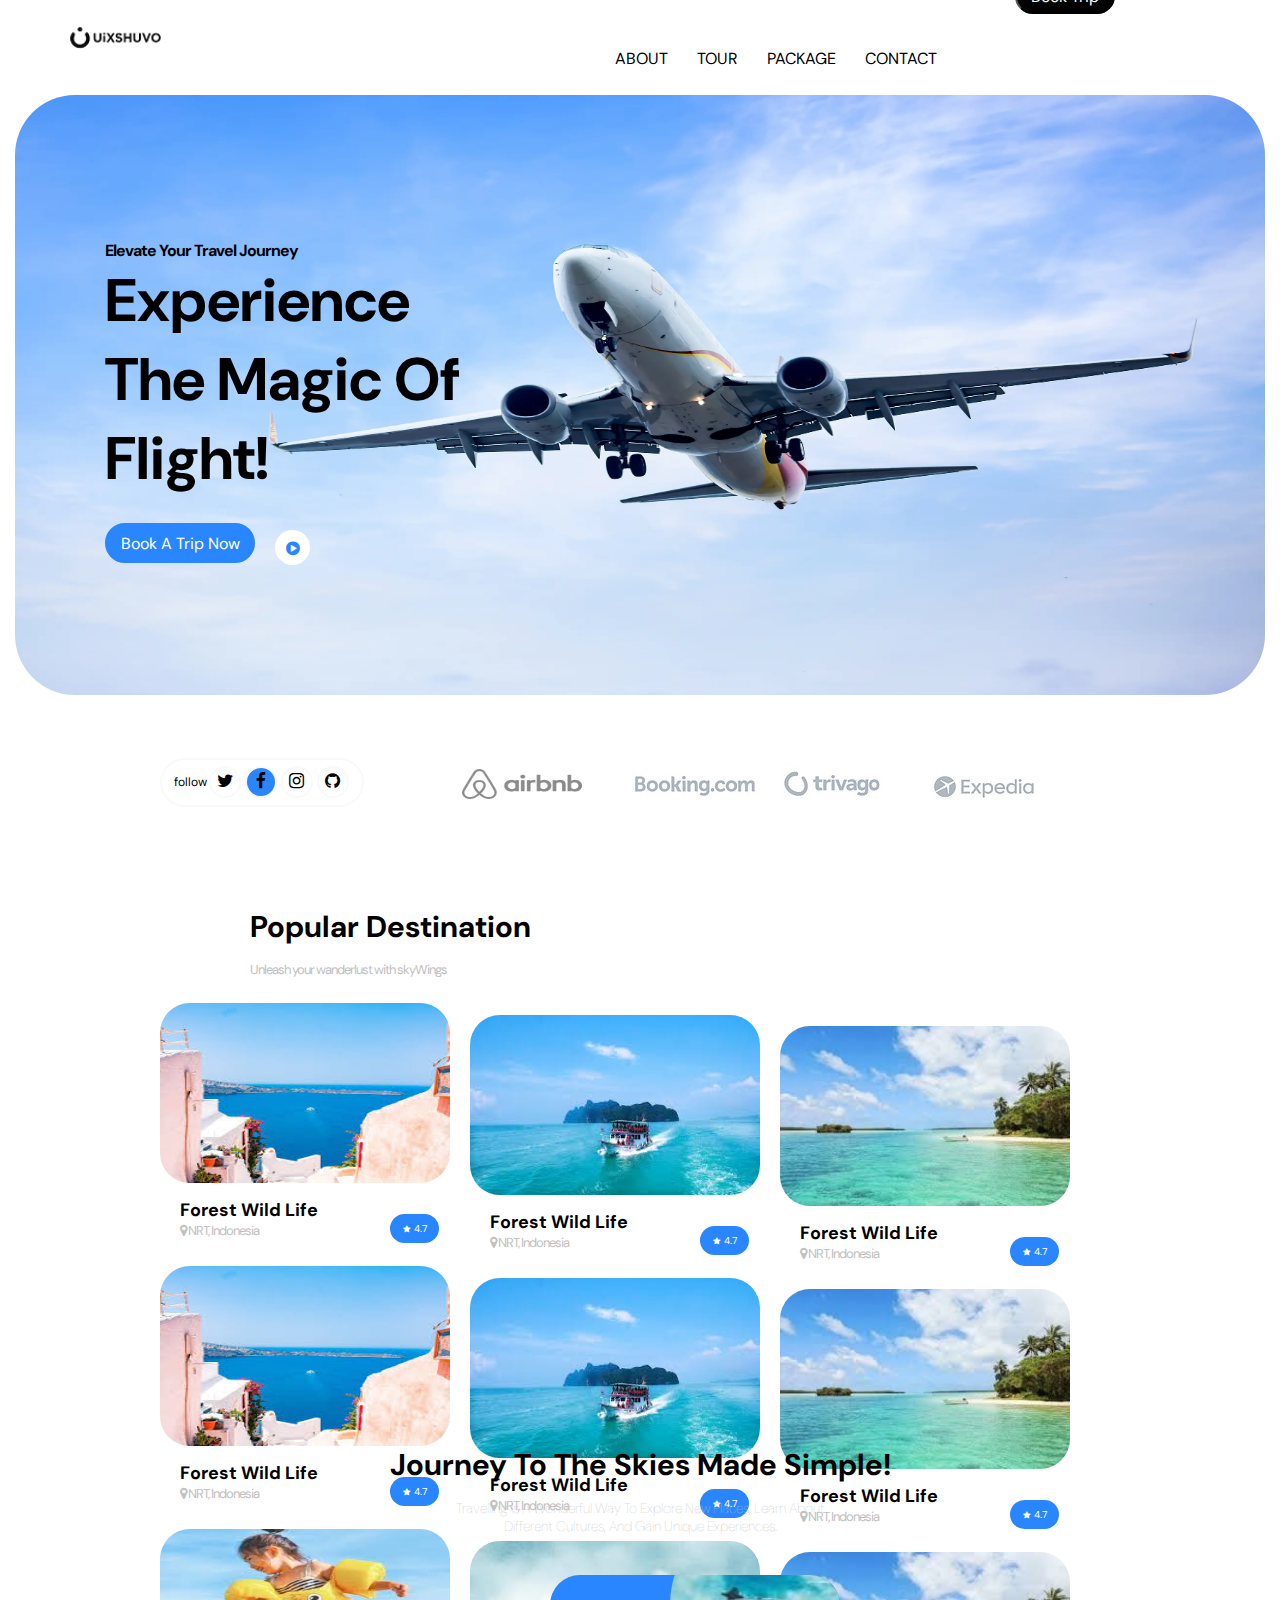
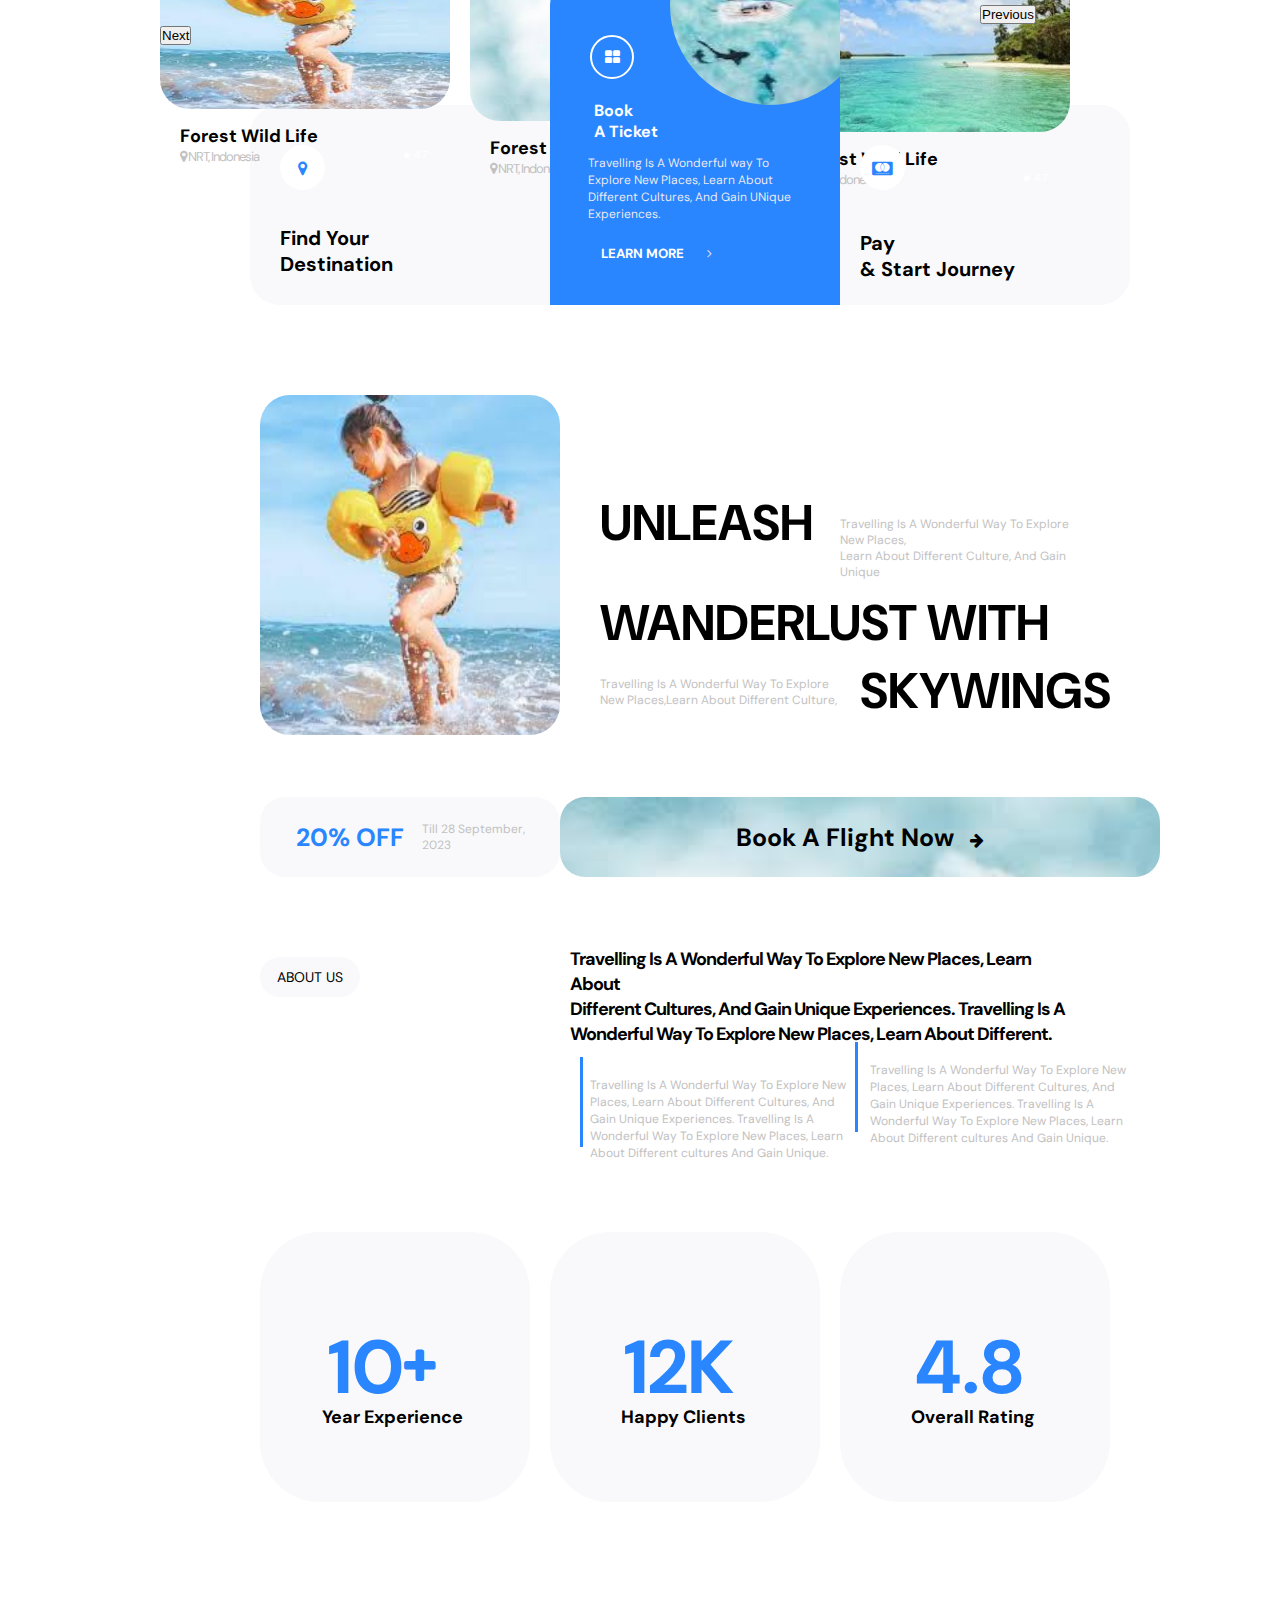
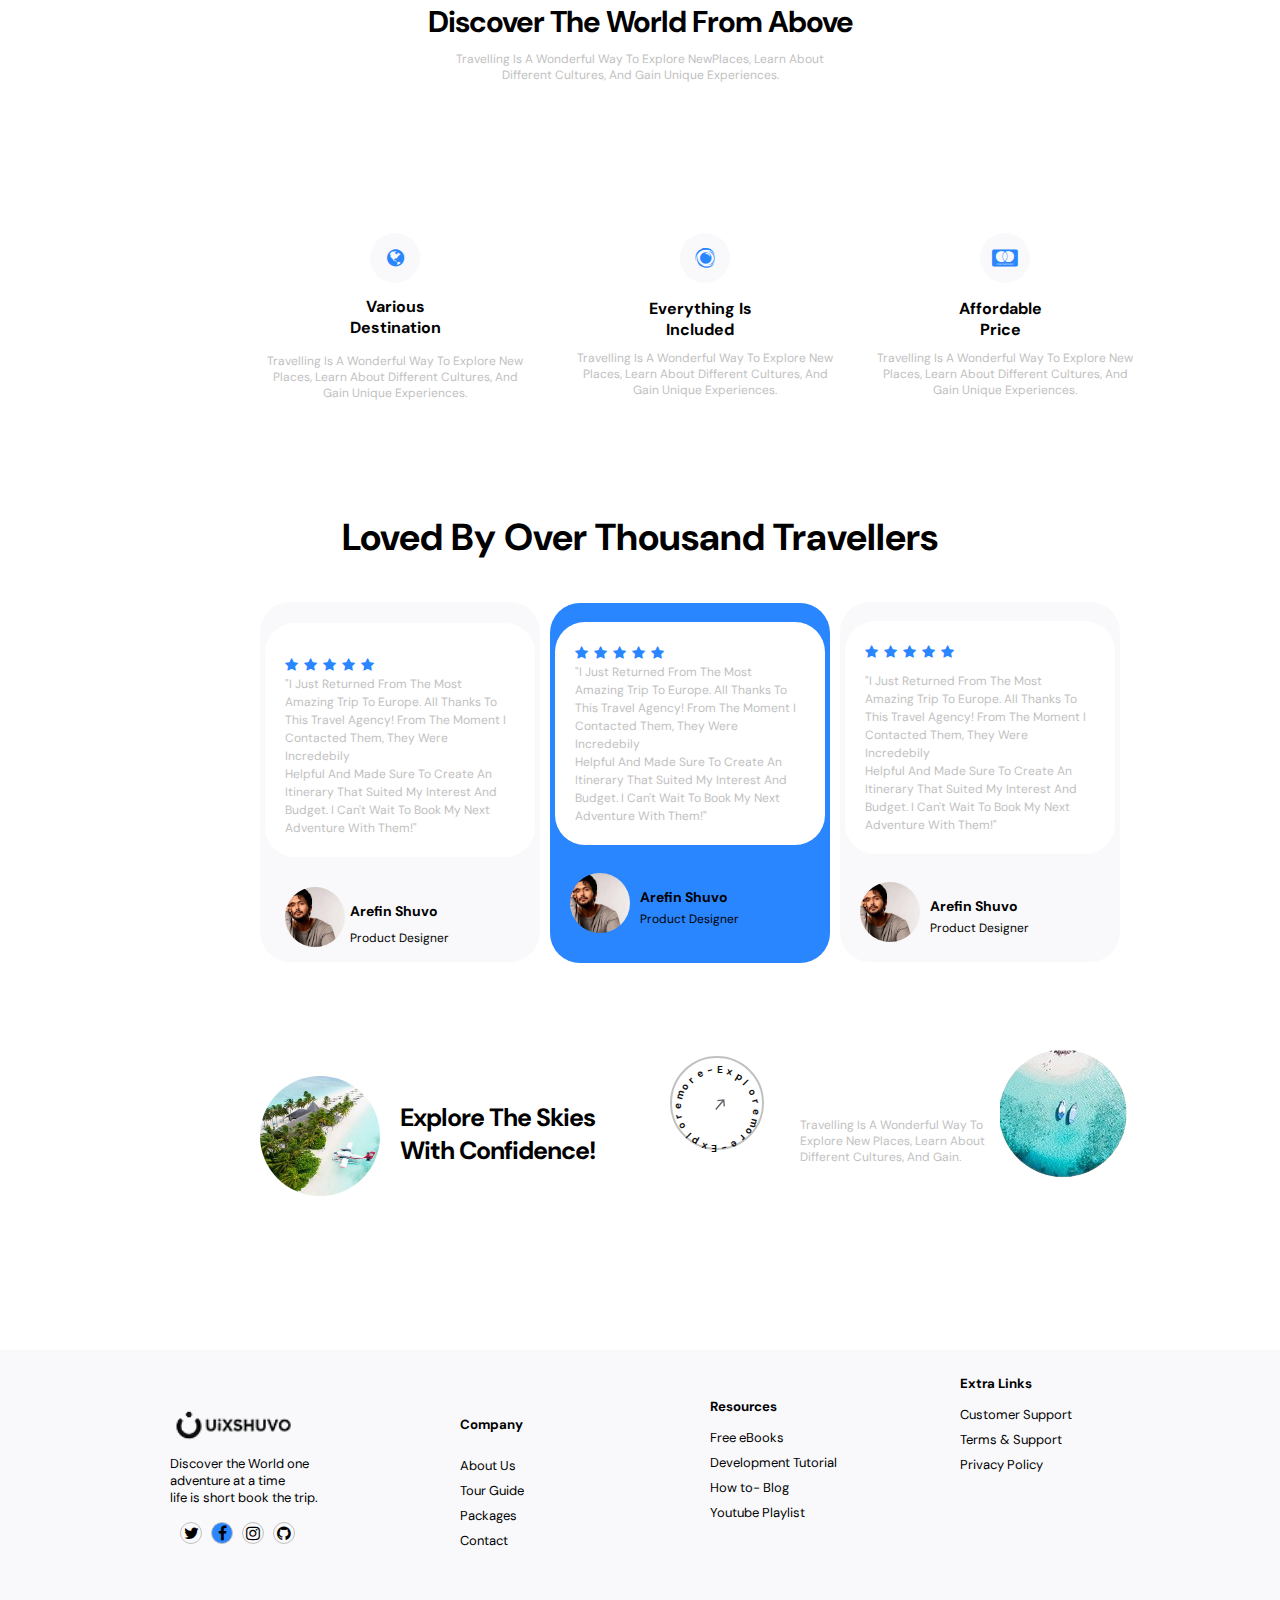
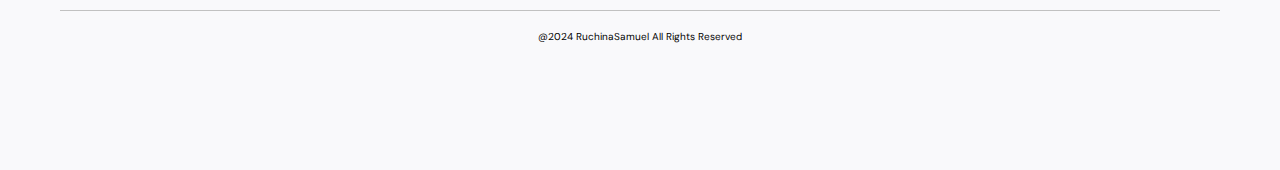
==== commit 5112fadc: "first" ====
--- a/index.html
+++ b/index.html
@@ -4,11 +4,20 @@
 <meta charset="UTF-8">
 <meta name="viewport" content="width=device-width, initial-scale=1.0">
 <title>LANDING PAGE</title>
+<link href="https://cdn.jsdelivr.net/npm/bootstrap@5.0.2/dist/css/bootstrap.min.css" rel="stylesheet" integrity="sha384-EVSTQN3/azprG1Anm3QDgpJLIm9Nao0Yz1ztcQTwFspd3yD65VohhpuuCOmLASjC" crossorigin="anonymous">
+
+
+
+
+
+
 <link rel="stylesheet" href="index.css">
 <link rel="preconnect" href="https://fonts.googleapis.com">
 <link rel="preconnect" href="https://fonts.gstatic.com" crossorigin>
 <link href="https://fonts.googleapis.com/css2?family=DM+Sans:ital,opsz,wght@0,9..40,100..1000;1,9..40,100..1000&display=swap" rel="stylesheet">
 <link rel="stylesheet" href="https://stackpath.bootstrapcdn.com/font-awesome/4.7.0/css/font-awesome.min.css">
+
+<link rel="stylesheet" href="https://fonts.googleapis.com/css2?family=Material+Symbols+Outlined:opsz,wght,FILL,GRAD@24,400,0,0&icon_names=arrow_right_alt" />
 </head>
 <body>
 <div class="header-body">
@@ -72,11 +81,104 @@
 </div>    
 
 <div class="body-container">
+
+
+
 <div id="bdy1">
 <h2>Popular Destination</h2>
 <p>Unleash your wanderlust with skyWings </p>
-
-<div class="icon1"><i class="fa fa-chevron-left" aria-hidden="true"></i>
+<!-- ..................................... -->
+<div id="carouselExampleControlsNoTouching" class="carousel slide" data-bs-touch="false" data-bs-interval="false">
+<div class="carousel-inner">
+<div class="carousel-item active">
+<div class="carousel-img">
+<img src="img 2.jpeg"  alt="...">
+<h4 class="text1">Forest Wild Life</h4>
+<p class="text"><i class="fa fa-map-marker" aria-hidden="true"></i> NRT, Indonesia</p>
+
+<div class="sec-icon"><i class="fa fa-star fa-sm" aria-hidden="true"></i>  <small style="font-size: 10px;"> 4.7</small></div>
+
+</div>
+<div class="carousel-img1"><img src="img 1.jpeg" alt="...">
+<h4 class="text1">Forest Wild Life</h4>
+<p class="text"><i class="fa fa-map-marker" aria-hidden="true"></i> NRT, Indonesia</p>
+
+<div class="sec-icon"><i class="fa fa-star fa-sm" aria-hidden="true"></i>  <small style="font-size: 10px;"> 4.7</small></div>
+</div> 
+<div class="carousel-img2"><img src="img 3.jpeg"  alt="..."> 
+<h4 class="text1">Forest Wild Life</h4>
+<p class="text"><i class="fa fa-map-marker" aria-hidden="true"></i> NRT, Indonesia</p>
+
+<div class="sec-icon"><i class="fa fa-star fa-sm" aria-hidden="true"></i>  <small style="font-size: 10px;"> 4.7</small></div>
+</div>
+</div>
+
+
+<div class="carousel-item">
+
+
+<div class="carousel-img">
+<img src="img 2.jpeg"  alt="...">
+<h4 class="text1">Forest Wild Life</h4>
+<p class="text"><i class="fa fa-map-marker" aria-hidden="true"></i> NRT, Indonesia</p>
+
+<div class="sec-icon"><i class="fa fa-star fa-sm" aria-hidden="true"></i>  <small style="font-size: 10px;"> 4.7</small></div>
+
+</div>
+<div class="carousel-img1"><img src="img 1.jpeg" alt="...">
+    <h4 class="text1">Forest Wild Life</h4>
+    <p class="text"><i class="fa fa-map-marker" aria-hidden="true"></i> NRT, Indonesia</p>
+    
+    <div class="sec-icon"><i class="fa fa-star fa-sm" aria-hidden="true"></i>  <small style="font-size: 10px;"> 4.7</small></div>
+</div> 
+    <div class="carousel-img2"><img src="img 3.jpeg"  alt="..."> 
+        <h4 class="text1">Forest Wild Life</h4>
+        <p class="text"><i class="fa fa-map-marker" aria-hidden="true"></i> NRT, Indonesia</p>
+        
+        <div class="sec-icon"><i class="fa fa-star fa-sm" aria-hidden="true"></i>  <small style="font-size: 10px;"> 4.7</small></div>
+    </div>
+</div>
+<div class="carousel-item">
+<div class="carousel-img">
+<img src="img 7.jpeg"  alt="...">
+<h4 class="text1">Forest Wild Life</h4>
+<p class="text"><i class="fa fa-map-marker" aria-hidden="true"></i> NRT, Indonesia</p>
+
+<div class="sec-icon"><i class="fa fa-star fa-sm" aria-hidden="true"></i>  <small style="font-size: 10px;"> 4.7</small></div>
+
+</div>
+<div class="carousel-img1"><img src="img 5.jpeg" alt="...">
+    <h4 class="text1">Forest Wild Life</h4>
+    <p class="text"><i class="fa fa-map-marker" aria-hidden="true"></i> NRT, Indonesia</p>
+    
+    <div class="sec-icon"><i class="fa fa-star fa-sm" aria-hidden="true"></i>  <small style="font-size: 10px;"> 4.7</small></div>
+</div> 
+    <div class="carousel-img2"><img src="img 3.jpeg"  alt="..."> 
+        <h4 class="text1">Forest Wild Life</h4>
+        <p class="text"><i class="fa fa-map-marker" aria-hidden="true"></i> NRT, Indonesia</p>
+        
+        <div class="sec-icon"><i class="fa fa-star fa-sm" aria-hidden="true"></i>  <small style="font-size: 10px;"> 4.7</small></div>
+    </div>
+</div>
+</div>
+<div class="btn-container">
+<button class="carousel-control-prev " type="button" data-bs-target="#carouselExampleControlsNoTouching" data-bs-slide="prev">
+<span id="span1" class="carousel-control-prev-icon " aria-hidden="true"></span>
+<span  class="visually-hidden">Previous</span>
+</button>
+</div>
+<button class="carousel-control-next" type="button" data-bs-target="#carouselExampleControlsNoTouching" data-bs-slide="next">
+<span id="span2" class="carousel-control-next-icon" aria-hidden="true"></span>
+<span class="visually-hidden">Next</span>
+</button>
+</div> 
+</div>
+
+
+
+<!-- .............................................. -->
+
+<!-- <div class="icon1"><i class="fa fa-chevron-left" aria-hidden="true"></i>
 </div>
 <div class="icon2"><i class="fa fa-chevron-right" aria-hidden="true"></i></div>
 
@@ -106,9 +208,14 @@
 <p><i class="fa fa-map-marker" aria-hidden="true"></i> NRT, Indonesia</p>
 
 <div class="sec-icon"><i class="fa fa-star fa-sm" aria-hidden="true"></i>  <small style="font-size: 10px;"> 4.7</small></div>
-</div>
-
-</div>
+</div> -->
+
+
+
+
+
+
+
 <!-- section ends -->
 
 <div id="bdy2">
@@ -146,7 +253,7 @@
 <h1>UNLEASH </h1> <p>Travelling Is A Wonderful Way To Explore New Places, <br> Learn About Different Culture, And Gain Unique</p></div>
 
 <div class="text2"><h1>WANDERLUST WITH</h1></div>
-<div class="text3"> <p>Travelling Is A Wonderful Way To Explore <br> New Places,  Learn About Different Culture,</p> <h1> SKYWINGS</h1></div>
+<div class="text3"> <p>Travelling Is A Wonderful Way To Explore <br> New Places,Learn About Different Culture,</p> <h1> SKYWINGS</h1></div>
 </div>
 <div class="bdy3-box"><h4>20% OFF</h4>
 <p>Till 28 September, <br> 2023</p>
@@ -286,19 +393,117 @@
 <div class="bdy8-imgcase"><img src="img 8.jpeg">
 </div>
 <div class="bdy8-text">
-<h5>Explore The Skies <br> With Confidence</h5>
-</div>
- <!-- <div class="bdy8-text1">
-     Exlore more <i class="fa fa-arrow-up" aria-hidden="true"></i> Explore more  </div>  -->
-</div> 
+<h5>Explore The Skies <br> With Confidence!</h5>
+</div>
+
+</div> 
+
 
 <div class="bdy8-text2">
     <p>Travelling Is A Wonderful Way To <br> Explore New Places, Learn About <br>Different Cultures, And  Gain. </p>
     <img src="imaages2.png">
 </div>
-</div>
+
+
+<div class="bdy8-text1">
+    <p>
+        <!-- Split each character into its own span to rotate it -->
+        <span>E</span>
+        <span>x</span>
+        <span>p</span>
+        <span>l</span>
+        <span>o</span>
+        <span>r</span>
+        <span>e</span>
+        <span>m</span>
+        <span>o</span>
+        <span>r</span>
+        <span>e</span>
+         <span>-</span>
+        <span>E</span>
+        <span>x</span>
+        <span>p</span>
+        <span>l</span>
+        <span>o</span>
+        <span>r</span>
+        <span>e</span>
+        <span>m</span>
+        <span>o</span>
+        <span>r</span>
+        <span>e</span>
+        <span>-</span>
+         <span> </span>
+    
+     
+    </p>
+   <div class="speed"> 
+
+    <svg xmlns="http://www.w3.org/2000/svg" height="25px" viewBox="0 -960 960 960" width="20px" fill="#5f6368"><path d="m560-241.33-47.33-47.34L672-448H160v-66.67h512l-160-160L559.33-722 800-481.33l-240 240Z"/></svg>
+    </div> 
+  
+</div>
+</div>
+
+<div class="footer-container">
+<footer>
+    <div class="footer-logo">
+ <div class="footer-img"><img src="img-logo.png"></div>
+ <div class="footer-text"><p>Discover the World one <br>adventure at a time <br> life is short book the trip.</p></div>
+    </div>
+
+<div class="footer-icons">
+
+<ul class="footer-socials">
+<li><a href="#"><i class="fa fa-twitter"></i></a></li>
+<li class="facebook-icon"><a href="https://www.facebook.cSom/deikonshomepage"><i class="fa fa-facebook"></i></a></li>
+<li><a href="https://instagram.com/atuma-foods.spices?igshid=YmMyMTA2M2Y="><i class="fa fa-instagram"></i></a></li>
+
+<li><a href="wa.me/message/NPDLCDP7FADSH1"><i class="fa fa-github" aria-hidden="true"></i></a></li>
+</ul>
+</div>    
+
+
+<div class="footer-content">
+    <h5>Company</h5>
+<ul>
+<li><a>About Us</a></li>
+<li><a>Tour Guide</a></li>
+<li><a>Packages</a></li>
+<li><a> Contact</a></li>
+</ul>
+</div>  
+ 
+
+<div class="footer-content1">
+    <h5>Resources</h5>
+<ul>
+<li><a>Free eBooks</a></li>
+<li><a>Development Tutorial</a></li>
+<li><a>How to- Blog</a></li>
+<li><a> Youtube Playlist</a></li>
+</ul>
+</div> 
+
+<div class="footer-content2">
+    <h5>Extra Links</h5>
+<ul>
+<li><a>Customer Support</a></li>
+<li><a>Terms & Support</a></li>
+<li><a>Privacy Policy</a></li>
+</ul>
+</div> 
+
+     
+</footer>
+<div class="btm-footer"> <p> @2024 RuchinaSamuel All Rights Reserved </p></div> 
+</div>
+
+
 <!-- ................................. -->
 
-</div> 
+ 
+
+<script src="https://cdn.jsdelivr.net/npm/@popperjs/core@2.9.2/dist/umd/popper.min.js" integrity="sha384-IQsoLXl5PILFhosVNubq5LC7Qb9DXgDA9i+tQ8Zj3iwWAwPtgFTxbJ8NT4GN1R8p" crossorigin="anonymous"></script>
+    <script src="https://cdn.jsdelivr.net/npm/bootstrap@5.0.2/dist/js/bootstrap.min.js" integrity="sha384-cVKIPhGWiC2Al4u+LWgxfKTRIcfu0JTxR+EQDz/bgldoEyl4H0zUF0QKbrJ0EcQF" crossorigin="anonymous"></script> 
 </body>
 </html>--- a/index.css
+++ b/index.css
@@ -1,53 +1,55 @@
 *{
-    margin: 0;
-    padding: 0;
+margin: 0;
+padding: 0;
 }
 
 body{
-    max-width: 100%;
-    height: 100%;
-    font-family: "DM Sans", sans-serif;
-    padding: 15px;
+max-width: 100%;
+height: 100%;
+font-family: "DM Sans";
+/* padding: 15px; */
+
 }
 
 header{
-    background-color: #ffffff;
-    height: 70px;
-    /* width: 100%; */
-    display: flex;
-    justify-content: center;
-    align-items: center;
-    padding: 5px;
+background-color: #ffffff;
+height: 70px;
+/* width: 100%; */
+display: flex;
+justify-content: center;
+align-items: center;
+padding: 5px;
 }
 
 
 .header-img img{
-    width: 100px;
-    margin-left: -100px;
+width: 100px;
+margin-left: -100px;
 }
 
 .header-content{
-    margin-left: 450px;
-    font-family: "DM Sans", sans-serif;
-    font-size: Regular;
-   
-    
+margin-left: 450px;
+font-family: "DM Sans";
+font-size: Regular;
+margin-top: 15px;
+
+
 }
 
 .header-content li{
-    list-style: none;
-    margin-right: 15px;
-    display: inline-block;
-   
+list-style: none;
+margin-right: 25px;
+display: inline-block;
+
 }
 
 .header-content .btn{
-    margin-left: 400px;
-    height: 30px;
-    width: 100px;
-    margin-top: -26px;
-
-    
+margin-left: 400px;
+height: 30px;
+width: 100px;
+margin-top: -90px;
+
+
 }
 
 .btn button{
@@ -58,46 +60,50 @@
 background-color: black;
 height: 35px;
 width: 100px;
-}
-
+
+}
+
+.img-container{
+  padding: 15px;
+}
 .img-container .img-case img{
-    height: 600px;
-    width: 100%;
-   border-radius: 60px;
-  
+height: 600px;
+width: 100%;
+border-radius: 60px;
+
 }
 
 
 .img-container .img-text{
-    margin-top: -460px;
-    margin-left: 90px;
-   
- 
-    
+margin-top: -460px;
+margin-left: 90px;
+
+
+
 }
 
 .img-container .img-text h5{
-    letter-spacing: -1px;
-    font-size: medium;
-    font-family: "DM Sans", sans-serif ;
-   font-style: normal;
- 
+letter-spacing: -1px;
+font-size: medium;
+font-family: "DM Sans", sans-serif ;
+font-style: normal;
+
 }
 
 .img-container .img-text h1{
-    font-size: 60px;
-    font-family: "DM Sans", sans-serif ;
-    font-style: normal;
-    font-weight: bold;
-   
+font-size: 60px;
+font-family: "DM Sans", sans-serif ;
+font-style: normal;
+font-weight: bold;
+
 }
 
 .img-container .btn1{
-    height: 40px;
-    width: 150px;
-    margin-top: 25px;
-
-    
+height: 40px;
+width: 150px;
+margin-top: 25px;
+
+
 }
 
 .btn1 button{
@@ -113,50 +119,50 @@
 }
 
 .btn1 button a{
-   text-decoration: none;
-   color: #ffffff;
-
-    
-    }
+text-decoration: none;
+color: #ffffff;
+
+
+}
 
 .btn1 .icon{
-    height: 35px;
-    width: 35px;
-    background-color: white;
-    margin-left: 170px;
-    border-radius: 50%;
-    position: absolute;
-    margin-top: -33px;
-    display: flex;
-    justify-content: center;
-    align-items: center;
+height: 35px;
+width: 35px;
+background-color: white;
+margin-left: 170px;
+border-radius: 50%;
+position: absolute;
+margin-top: -33px;
+display: flex;
+justify-content: center;
+align-items: center;
 }
 
 
 .btn1 .icon i{
-  color: #2986fe;  
+color: #2986fe;  
 }
 
 
 .socials{
-    list-style: none;
-    display: flex;
-    align-items: center;
-    justify-content: center;
-    margin: -1.5rem 3rem 0;
-    margin-top: 5px;
-    
+list-style: none;
+display: flex;
+align-items: center;
+justify-content: center;
+margin: -1.5rem 3rem 0;
+margin-top: 5px;
+
 }
 
 .socials li{
-    margin: 1px 2px ;
-   
+margin: 1px 2px ;
+
 }
 
 
 .socials a{
-    text-decoration: none;
-    color: black;
+text-decoration: none;
+color: black;
 }
 
 .socials a i{
@@ -174,7 +180,7 @@
 }
 
 .socials .facebook-icon a i{
-    background-color: #2986fe;
+background-color: #2986fe;
 }
 
 .socials a:hover i{
@@ -182,28 +188,28 @@
 }
 
 .icons{
-    margin-left: 160px;
-    height: 45px;
-    width: 200px;
-    margin-top: 180px;
-    border: 2px solid #f9f9fb;
-    border-radius: 30px; 
+margin-left: 160px;
+height: 45px;
+width: 200px;
+margin-top: 180px;
+border: 2px solid #f9f9fb;
+border-radius: 30px; 
 } 
 .icons p{
-    font-family:"DM Sans", sans-serif  ;
-    font-size: 12px;
-    font-weight: normal;
+font-family:"DM Sans", sans-serif  ;
+font-size: 12px;
+font-weight: normal;
 }
 
 .logo-container{
-    margin-left: 300px;
-    margin-top: -30px;
+margin-left: 300px;
+margin-top: -30px;
 }
 
 
 .logo1 img{
-    height: 30px;
-    width: 120px;
+height: 30px;
+width: 120px;
 }
 
 .logo2 {
@@ -212,1093 +218,1483 @@
 }
 
 .logo3 {
-    margin-left: 320px;
-    margin-top: -50px;
-    }
-
-
-    .logo4 {
-        margin-left: 470px;
-        margin-top: -50px;
-        }
-
-        .body-container{
-            margin-top: 50px;
-        }
-
-
-
-
-        #bdy1{
-            padding: 50px;
-            margin-left: 200px;
-            margin-right: 200px;
-        }
-        
-        #bdy1 h2{
-        font-family: "DM Sans", sans-serif;
-        margin-bottom: 15px;
-        font-size: 30px;
-        font-weight: bold;
-        }
-        
-        #bdy1 p{
-            font-size: 13px;
-            font-family: "DM Sans", sans-serif;
-            margin-bottom: 25px;
-            color: #c1c1c1;
-            letter-spacing: -1px;
-        }
-        
-        #bdy1 #img1{
-            position: relative;
-            top: -70px;
-            width: 100px;
-            height: 100px;
-            margin-left: 600px;
-        }
-        .icon1{
-            background-color: #f9f9fb;
-            width: 40px;
-            height: 40px;
-            text-align: center;
-           border-radius: 50%;
-           margin-top: -70px;
-           margin-left: 800px;
-        
-        }
-        
-        .icon1 i{
-            margin-top: 15px;
-        }
-        
-        .icon2{
-            background-color: #101010;
-            width: 40px;
-            height: 40px;
-            text-align: center;
-           border-radius: 50%;
-           margin-top: -37px;
-           margin-left: 860px;
-        
-        }
-        
-        .icon2 i{
-            margin-top: 15px;
-            color: white;
-        }
-        
-        
-        #img-section{
-          margin-top: 35px;  
-        }
-        
-        
-        
-          /* image section 1 */
-        
-          #sec1 img{
-            border-radius: 35px;  
-            width: 290px;
-            height: 180px;
-          }
-        
-          .sec-icon{
-            height: 25px;
-            width: 45px;
-            background-color: #2986fe;
-            border-radius: 20px;
-            padding: 2px;
-            text-align: center;
-            margin-top: -65px;
-            margin-left: 230px;
-            
-          }
-        
-          .sec-icon i, small{
-            margin-top: 9px;
-            color: #ffffff;
-            font-size: 8px;
-          }
-          #sec1 h4{
-            margin-left: 20px; 
-            margin-top: 10px;
-            font-size: 18px;
-          }
-        
-          #sec1 p{
-            margin-left: 20px;
-            margin-top: 10px;
-            color: #c1c1c1
-           
-          }
-          
-        
-         
-        
-          /* sec 2 */
-          #sec2{
-            margin-left: 315px;
-            margin-top: -225px;
-            
-          }
-        
-          #sec2 img{
-            border-radius: 35px;  
-            width: 290px;
-            height: 180px;
-            
-          }
-        
-          #sec2 h4{
-            margin-left: 20px; 
-            margin-top: 10px;
-            font-size: 18px;
-          } 
-          .sec-icon i, small{
-            margin-top: 9px;
-            color: #ffffff;
-            font-size: 8px;
-          }
-        
-          #sec2 p{
-            margin-left: 25px;
-            margin-top: 10px;
-            color: #c1c1c1
-          }
-          
-         
-         
-        
-          /* sec 3 */
-        
-          #sec3{
-            margin-left: 630px;
-            margin-top: -225px;
-          }
-        
-          #sec3 img{
-            border-radius: 35px;  
-            width: 290px;
-            height: 180px;
-            
-          }
-        
-          
-          #sec3 h4{
-            margin-left: 20px; 
-            margin-top: 10px;
-            font-size: 18px;
-          } 
-          .sec-icon i, small{
-            margin-top: 9px;
-            color: #ffffff;
-            font-size: 8px;
-          }
-        
-          #sec3 p{
-            margin-left: 25px;
-            margin-top: 10px;
-            color: #c1c1c1
-           
-          }
-          
-        
-         /* bdy2 start */
-        
-         #bdy2{
-            margin-top: 50px;
-            text-align: center;
-         }
-        
-         #bdy2 .paragraph1 h2{
-            font-weight: bold;
-            font-size: 30px;
-            font-family: sans-serif"DM Sans", sans-serif
-        
-         #bdy2 .bdy2-para{
-            font-weight: lighter;
-            font-size: 14px;
-            font-family: sans-serif;
-           color: #c1c1c1;
-           margin-top: 15px;
-         }
-        
-         .div-container{
-            padding: 50px;
-            margin-left: 200px;
-            margin-right: 200px;  
-            margin-top: 120px;
-         }
-        
-         .div-container .box1{
-            height: 200px;
-            width: 300px;
-            background-color: #f9f9fb;
-            border-top-left-radius: 30px;
-            border-top-right-radius: 30px;
-            border-bottom-left-radius: 30px;
-            display: flex;
-            flex-direction: column; 
-            align-items: flex-start; 
-            text-align: start;
-            
-         }
-        
-         .div-container  .box2{
-            position: relative;
-            height: 330px;
-            width: 290px;
-            background-color: #2986fe;
-           border-top-left-radius: 30px;
-           border-top-right-radius: 30px;
-            margin-top: -330px;
-            margin-left: 300px;
-            display: flex;
-            overflow: hidden;
-            /* background-image: url(img\ 6.jpg);
-            background-size: 150px;
-            background-position: top right;
-            background-repeat: no-repeat;
-             */
-         }
-        
-         .box3{
-            height: 200px;
-            width: 300px;
-            background-color: #f9f9fb;
-            border-top-left-radius: 30px;
-            border-top-right-radius: 30px;
-            border-bottom-right-radius: 30px;
-            margin-left: 580px;
-            margin-top: -200px;
-            display: flex;
-            flex-direction: column; 
-            align-items: flex-start; 
-            text-align: start;
-         }
-        
-        
-        
-        
-         .box1 .box1-icon{
-            height: 45px;
-            width: 45px;
-            background-color: #ffffff;
-            border-radius: 50%;
-            display: flex;
-            justify-content: center; 
-            align-items: center;
-            margin-top: 40px;
-            margin-left: 30px;
-        
-         }
-        
-         .box1 .box1-icon i{
-            color: #2986fe;
-         }
-        
-         .box1 h4{
-           font-size: 20px;
-           margin-top: 35px;
-           margin-left: 30px;
-         }
-        
-         .box2-icon{
-            border: 2px solid  #ffffff;
-            height: 40px;
-            width: 40px;
-            border-radius: 50px;
-            display: flex;
-            justify-content: center; 
-            align-items: center;
-            margin-top: 60px;
-            margin-left: -280px;
-            
-         }
-        
-         .box2-icon i{
-            color: white;
-            
-         }
-        
-        
-         .box2 .img-case img{
-            border-radius: 50%;
-            height: 200px;
-            width: 200px;
-            margin-left: 120px;
-            margin-top: -70px;
-         }
-        
-        
-         .box2 h4{
-          margin-top: 125px;
-          font-size: 16px;
-          font-family: sans-serif;
-          margin-left: -40px;
-          color: white;
-          text-align: left;
-           
-         }
-        
-         .div-container .box2 p{
-          margin-top: 180px;
-          margin-left: -70px;
-          text-align: left;
-          font-size: 12px;
-          font-family: sans-serif;
-          color: #fcf0f0f1;
-          line-height: 17px;
-         }
-        
-         .box2 h5{
-          margin-top: 270px;
-          margin-left: -190px;
-          color: #ffffff;
-         }
-        
-         .box2 h5 i{
-          color:#dddada ;
-          margin-left: 20px;
-         }
-        
-        
-         
-         .box3 .box3-icon3{
-          height: 45px;
-          width: 45px;
-          background-color: #ffffff;
-          border-radius: 50%;
-          display: flex;
-          justify-content: center; 
-          align-items: center;
-          margin-top: 40px;
-          margin-left: 30px;
-        
-        }
-        
-        .box3 .box3-icon3 i{
-          color: #2986fe;
-        }
-        
-        .box3 h4{
-         font-size: 20px;
-         margin-top: 40px;
-         margin-left: 30px;
-        }
-        
-        
-        .bdy3{
-          margin-left: 200px;
-            margin-right: 200px; 
-            margin-top: 40px;
-          }
-        
-          .bdy3 .bdy3-img {
-            margin-left: 60px;
-            
-          }
-        
-          .bdy3 .bdy3-img img{
-            width: 300px;
-            height: 340px;
-            border-radius: 30px;
-          }
-        
-        
-          .bdy3-text{
-            margin-left: 400px;
-            margin-top: -250px;
-          }
-        
-          .bdy3-text h1{
-            font-size: 50px;
-           font-family: sans-serif;
-          }
-        
-        
-          .bdy3 .bdy3-text p{
-            font-size: 10px;
-            margin-left: 250px;
-            margin-top: -40px;
-            font-family: 'Times New Roman', Times, serif;
-            font-size: 12px;
-            color: #c1c1c1 ;
-         
-          }
-        
-          .text2{
-            margin-top: 10px;
-          }
-        
-        
-           .text3{
-            margin-top: 60px;
-            margin-left: -240px;
-        
-           }
-        
-           .text3 h1{
-            margin-top: -50px;
-            margin-left: 500px;
-           }
-        .bdy3 .bdy3-box{
-          background-color: #f9f9fb;
-          height: 80px;
-          width: 300px;
-          margin-top: 73px;
-          border-radius: 25px;
-          margin-left: 60px ;
-          display: flex;
-          justify-content: center; 
-          align-items: center;
-        }
-        
-        
-        .bdy3-box h4{
-          color: #2986fe;
-          font-size: 25px;
-        }
-        
-        .bdy3-box p{
-          color: #c1c1c1;
-          font-size: 12px;
-          margin-left: 18px;
-        }
-        
-        .bdy3 .bdy3-box2{
-          background-image: url(img\ 5.jpeg);
-          height: 80px;
-          width: 600px;
-          margin-top: -80px;
-          border-radius: 25px;
-          margin-left: 360px ;
-          display: flex;
-          justify-content: center; 
-          align-items: center;
-          background-repeat: no-repeat;
-          background-size: cover;
-        }
-        
-        .bdy3-box2 h3{
-          font-size: 25px;
-        }
-        
-        .bdy3-box2 i{
-          font-size: 16px;
-          margin-left: 10px;
-        }
-        
-        
-        
-        .bdy4{
-          margin-left: 200px;
-            margin-right: 200px; 
-            margin-top: 100px;
-          }
-        
-          .bdy4-text{
-            height: 40px;
-            width: 100px;
-            background-color: #f9f9fb;
-            display: flex;
-          justify-content: center; 
-          align-items: center;
-          margin-left: 60px;
-          border-radius: 30px;
-          font-family: sans-serif;
-          font-size: 14px;
-          }
-        
-          .bdy4 h4{
-            margin-top: -50px;
-            margin-left: 370px;
-            line-height: 25px;
-            font-family: sans-serif;
-            font-weight: bold;
-          }
-        
-          .bdy4-text1{
-            margin-top: 30px;
-            width: 270px;
-            text-align: left;
-            margin-left: 390px;
-          }
-        
-          .bdy4-text1 p{
-            font-size: 12px;
-            line-height: 15px;
-            font-family: sans-serif;
-            color: #c1c1c1;
-          }
-        
-          .line1{
-            background-color: #2986fe;
-            height: 80px;
-            width: 3px;
-            margin-left: 380px;
-            margin-top: -80px;
-        
-          }
-        /* ......................... */
-        .bdy4-text2{
-          margin-top: -78px;
-          width: 270px;
-          text-align: left;
-          margin-left: 670px;
-        }
-        
-        .bdy4-text2 p{
-          font-size: 12px;
-          line-height: 15px;
-          font-family: sans-serif;
-          color: #c1c1c1;
-        }
-        
-        .line2{
-          background-color: #2986fe;
-          height: 80px;
-          width: 3px;
-          margin-left: 655px;
-          margin-top: -75px;
-        
-        }
-          .lineup{
-            margin-top: 300px;
-          }
-        
-          /* ................................... */
-        
-          .bdy5{
-            margin-left: 200px;
-            margin-right: 200px; 
-            margin-top: 100px;
-          }
-        
-          .bdy5-div{
-            height: 270px;
-            width: 270px;
-            background-color: #f9f9fb;
-            margin-left: 60px;
-            border-radius: 60px;
-            display: flex;
-          justify-content: center; 
-          align-items: center;
-          }
-        
-          .bdy5-div h1{
-            font-size: 75px;
-            font-family: sans-serif;
-            color: #2986fe;
-            
-          }
-        
-          .bdy5-div i{
-            font-size: 40px;
-            color: #2986fe;
-          }
-        
-          .bdy5-div h5{
-            margin-top: 100px;
-            margin-left: -113px;
-            font-size: 18px;
-            font-family: sans-serif;
-          
-          }
-        
-          .bdy5-div1{
-            height: 270px;
-            width: 270px;
-            background-color: #f9f9fb;
-            margin-left: 350px;
-            border-radius: 60px;
-            margin-top: -270px;
-            display: flex;
-            justify-content: center; 
-            align-items: center;
-          }
-        
-          .bdy5-div1 h1{
-            font-size: 75px;
-            font-family: sans-serif;
-            color: #2986fe;
-            
-          }
-        
-        
-          .bdy5-div1 h5{
-            margin-top: 100px;
-            margin-left: -113px;
-            font-size: 18px;
-            font-family: sans-serif;
-          } 
-        
-          .bdy5-div2{
-            height: 270px;
-            width: 270px;
-            background-color: #f9f9fb;
-            margin-left: 640px;
-            border-radius: 60px;
-            margin-top: -270px;
-            display: flex;
-            justify-content: center; 
-            align-items: center;
-          }
-        
-          .bdy5-div2 h1{
-            font-size: 75px;
-            font-family: sans-serif;
-            color: #2986fe;
-            
-          }
-        
-        
-          .bdy5-div2 h5{
-            margin-top: 100px;
-            margin-left: -113px;
-            font-size: 18px;
-            font-family: sans-serif;
-          } 
-          
-        
-        /* ..................................... */
-        
-        .bdy6{
-          margin-left: 200px;
-          margin-right: 200px; 
-          margin-top: 100px; 
-          display: flex;
-        justify-content: center; 
-        align-items: center;
-        
-        }
-        
-        
-        .bdy6-text h2{
-          font-size: 30px;
-          font-family: sans-serif;
-          letter-spacing: -1px;
-        }
-        
-        .bdy6-text p{
-          font-size: 12px;
-          font-family: sans-serif;
-          text-align: center;
-          margin-top: 10px;
-          color: #c1c1c1;
-        }
-        
-
-        .bdy6-div{
-            margin-top: 100px;
-            margin-left: 200px;
-              margin-right: 200px; 
-          }
-          
-           .bdy6-div .bdy6-div1{
-            height: 270px;
-            width: 270px;
-            margin-left: 60px;
-            border-radius: 60px;
-            display: flex;
-          justify-content: center; 
-          align-items: center;
-          }
-          
-          
-          .bdy6-div1 .div1-icon{
-            height: 50px;
-            width: 50px;
-            border-radius: 50%;
-            margin-top: -120PX ;
-            background-color: #f9f9fb;
-            display: flex;
-            justify-content: center; 
-            align-items: center;  
-          }
-          
-          .bdy6-div1 .div1-icon i{
-            font-size: 20px;
-            color: #2986fe;
-          }
-          
-          .icon-text{
-            margin-top: 60px;
-            position: absolute;
-          }
-          
-          .bdy6-div1 .icon-text h5{
-          font-size: 16px;
-          text-align: center;
-          }
-          
-          .bdy6-div1 .icon-text p{
-            font-size: 12px;
-            text-align: center;
-            margin-top: 15px;
-            color: #c1c1c1;
-            }
-          /* ......................... */
-          .bdy6-div .bdy6-div2{
-            height: 270px;
-            width: 270px;
-            margin-left: 370px;
-            border-radius: 60px;
-            margin-top: -270px;
-            display: flex;
-            justify-content: center; 
-            align-items: center;
-          }
-          
-          
-          .bdy6-div2 .div2-icon{
-            height: 50px;
-            width: 50px;
-            border-radius: 50%;
-            margin-top: -120PX ;
-            background-color: #f9f9fb;
-            display: flex;
-            justify-content: center; 
-            align-items: center;  
-          }
-          
-          .bdy6-div2 .div2-icon i{
-            font-size: 20px;
-            color: #2986fe;
-          }
-          
-          .icon-text1{
-            margin-top: 60px;
-            position: absolute;
-          }
-          
-          .bdy6-div2 .icon-text1 h5{
-          font-size: 16px;
-          text-align: center;
-          margin-left: -10px; 
-          }
-          
-          .bdy6-div2 .icon-text1 p{
-            font-size: 12px;
-            text-align: center;
-            margin-top: 10px;
-            color: #c1c1c1;
-            }
-          /* ............................. */
-          .bdy6-div .bdy6-div3{
-            height: 270px;
-            width: 270px;
-            margin-left: 670px;
-            border-radius: 60px;
-            margin-top: -270px;
-            display: flex;
-            justify-content: center; 
-            align-items: center;
-          }
-          
-          
-          .bdy6-div3 .div3-icon{
-            height: 50px;
-            width: 50px;
-            border-radius: 50%;
-            margin-top: -120PX ;
-            background-color: #f9f9fb;
-            display: flex;
-            justify-content: center; 
-            align-items: center;  
-          }
-          
-          .bdy6-div3 .div3-icon i{
-            font-size: 20px;
-            color: #2986fe;
-          }
-          
-          .icon-text2{
-            margin-top: 60px;
-            position: absolute;
-          }
-          
-          .bdy6-div3 .icon-text2 h5{
-          font-size: 16px;
-          text-align: center;
-          margin-left: -10px; 
-          }
-          
-          .bdy6-div3 .icon-text2 p{
-            font-size: 12px;
-            text-align: center;
-            margin-top: 10px;
-            color: #c1c1c1;
-            }
-          /* ............................ */
-          
-          .bdy7{
-            margin-top: 60px;
-            margin-left: 200px;
-              margin-right: 200px; 
-          }
-          
-          .bdy7 .bdy7-text{
-            display: flex;
-            justify-content: center;
-            align-items: center;
-            font-family: sans-serif;
-            font-size: 25px;
-          }
-          
-          .bdy7-col1{
-            background-color: #f9f9fb;
-            height: 330px;
-            width: 270px;
-            margin-left: 60px;
-            border-radius: 30px;
-            margin-top: 40px;
-            padding: 5px;
-            display: flex;
-            justify-content: center;
-            align-items: center;
-          }
-          .bdy7-col1 .bdy7-content{
-            background-color: white;
-            border-radius: 30px;
-            padding: 20px;
-            /* height: 300px; */
-            width: 800px;
-            margin-top: -104px;
-          
-          }
-          
-          
-          .bdy7-col1 .bdy7-content i{
-          margin-top: 15px;
-          color: #2986fe;
-          margin-right: 2px;
-          font-size: 14px;
-          }
-          
-          .bdy7-content .bdy7-contenttext{
-            margin-top: 10px;
-            font-size: 12px;
-            font-family: sans-serif;
-            line-height: 18px;
-            color: #c1c1c1;
-          
-          }
-          
-          .bdy7 .img-case{
-            margin-top: -90px;
-            margin-left: 80px;
-            
-          }
-          
-          .bdy7 .img-case img{
-            border-radius: 50%;
-            height: 60px;
-            width: 60px;
-            object-fit: cover;
-            
-          }
-          
-          .bdy7 .img-case h4{
-            margin-top: -50px;
-            margin-left: 70px;
-            font-family: sans-serif;
-            font-size: 14px;
-          
-          }
-          
-          .bdy7 .img-case p{
-            margin-left: 70px;
-            font-size: 12px;
-            margin-top: 5px;
-          
-          }
-          
-          
-          /* ......................... */
-          .col2-container{
-            margin-left: 370px;
-            margin-top: -300px;
-          }
-          .bdy7-col2{
-            background-color: #2986fe;
-            height: 330px;
-            width: 270px;
-            border-radius: 30px;
-            padding: 5px;
-            display: flex;
-            justify-content: center;
-            align-items: center;
-          }
-          .bdy7-col2 .bdy7-content1{
-            background-color: white;
-            border-radius: 30px;
-            padding: 20px;
-            /* height: 300px; */
-            width: 800px;
-            margin-top: -104px;
-          
-          }
-          
-          
-          .bdy7-col2 .bdy7-content1 i{
-          margin-top: 15px;
-          color: #2986fe;
-          margin-right: 2px;
-          font-size: 14px;
-          }
-          
-          .bdy7-content1 .bdy7-contenttext1{
-            margin-top: 10px;
-            font-size: 12px;
-            font-family: sans-serif;
-            line-height: 18px;
-            color: #c1c1c1;
-          
-          }
-          
-          .bdy7 .img-case1{
-            margin-top: -90px;
-            margin-left: 20px;
-          }
-          
-          .bdy7 .img-case1 img{
-            border-radius: 50%;
-            height: 60px;
-            width: 60px;
-            object-fit: cover;
-            
-          }
-          
-          .bdy7 .img-case1 h4{
-            margin-top: -50px;
-            margin-left: 70px;
-            font-family: sans-serif;
-            font-size: 14px;
-          
-          }
-          
-          .bdy7 .img-case1 p{
-            margin-left: 70px;
-            font-size: 12px;
-            margin-top: 5px;
-          
-          }
-          
-          
-          /* ............................ */
-          
-          .col3-container{
-            margin-left: 680px;
-            margin-top: -300px;
-          }
-          .bdy7-col3{
-            background-color: #f9f9fb;
-            height: 330px;
-            width: 270px;
-            border-radius: 30px;
-            padding: 5px;
-            display: flex;
-            justify-content: center;
-            align-items: center;
-          }
-          .bdy7-col3 .bdy7-content2{
-            background-color: white;
-            border-radius: 30px;
-            padding: 20px;
-            /* height: 300px; */
-            width: 800px;
-            margin-top: -104px;
-          
-          }
-          
-          
-          .bdy7-col3 .bdy7-content2 i{
-          margin-top: 15px;
-          color: #2986fe;
-          margin-right: 2px;
-          font-size: 14px;
-          }
-          
-          .bdy7-content2 .bdy7-contenttext2{
-            margin-top: 10px;
-            font-size: 12px;
-            font-family: sans-serif;
-            line-height: 18px;
-            color: #c1c1c1;
-          
-          }
-          
-          .bdy7 .img-case2{
-            margin-top: -90px;
-            margin-left: 20px;
-          }
-          
-          .bdy7 .img-case2 img{
-            border-radius: 50%;
-            height: 60px;
-            width: 60px;
-            object-fit: cover;
-            
-          }
-          
-          .bdy7 .img-case2 h4{
-            margin-top: -50px;
-            margin-left: 70px;
-            font-family: sans-serif;
-            font-size: 14px;
-          
-          }
-          
-          .bdy7 .img-case2 p{
-            margin-left: 70px;
-            font-size: 12px;
-            margin-top: 5px;
-          
-          }
-          
-          /* ............................ */
-          
-          .bdy8{
-            margin-top: 140px;
-            margin-left: 200px;
-              margin-right: 200px;
-          }
-          
-          .bdy8 .bdy8-imgcase img{
-          height: 120px;
-          width: 120px;
-          border-radius: 50%;
-          margin-left: 60px;
-          }
-          
-          .bdy8-text {
-           margin-top: -100px; 
-           margin-left: 200px;
-          }
-          
-          .bdy8-text h5{
-            font-size: 25px;
-            font-family: sans-serif;
-            letter-spacing: -1px;
-            
-          }
-          
-          .bdy8-text2{
-            margin-left: 600px;
-            margin-top: -50px;
-          }
-          
-          .bdy8-text2 p{
-           font-size: 12px;
-           color: #c1c1c1;
-          
-          }
-          
-          .bdy8-text2 img{
-            margin-left: 200px;
-            margin-top: -110px;
-          }
-          
-          +margin-left: 320px;
+margin-top: -50px;
+}
+
+
+.logo4 {
+margin-left: 470px;
+margin-top: -50px;
+}
+
+.body-container{
+margin-top: 50px;
+}
+
+
+
+
+#bdy1{
+padding: 50px;
+margin-left: 200px;
+margin-right: 200px;
+}
+
+#bdy1 h2{
+font-family: "DM Sans", sans-serif;
+margin-bottom: 15px;
+font-size: 30px;
+font-weight: bold;
+}
+
+#bdy1 p{
+font-size: 13px;
+font-family: "DM Sans", sans-serif;
+margin-bottom: 25px;
+color: #c1c1c1;
+letter-spacing: -1px;
+}
+
+
+
+
+
+
+
+/* ..................................... */
+
+#carouselExampleControlsNoTouching{
+  /* margin-top: 200px; */
+  margin-left: -90px;
+  margin-right: -90px;
+}
+
+.carousel-inner{
+  height: 600px;
+  width: 100%;
+  
+}
+
+
+.carousel-inner img{
+  width: 290px;
+   height: 180px;
+  border-radius: 30PX;
+  margin-right: 25px;
+}
+
+button span {
+  margin-top: -650px;
+ 
+}
+
+button #span1{
+  background-color: #c1c1c1;
+  border-radius: 50%;
+  height: 30px;
+  width: 30px;
+  
+}
+
+button #span2{
+  background-color: #101010;
+  border-radius: 50%;
+  height: 30px;
+  width: 30px;
+  
+}
+
+.carousel-control-prev{
+  margin-left: 820px; 
+
+}
+
+
+
+
+
+.carousel-img1{
+  margin-top: -228px;
+  margin-left: 310px;
+} 
+
+.carousel-img2{
+  margin-top: -229px;
+  margin-left: 620px;
+ 
+
+} 
+
+.sec-icon{
+  height: 25px;
+  width: 45px;
+  background-color: #2986fe;
+  border-radius: 20px;
+  padding: 2px;
+  text-align: center;
+  margin-left: 230px;
+  margin-top: -50px;
+ 
+  
+  } 
+  
+  .sec-icon i, small{
+  margin-top: 9px;
+  color: #ffffff;
+  font-size: 8px;
+  }
+  .text1{
+  margin-left: 20px; 
+  margin-top: 10px;
+  font-size: 18px;
+  } 
+
+
+
+.text{
+  font-size: 12px;
+  margin-left: 20px;
+}
+
+
+
+
+
+
+
+/* ............................................ */
+/* #bdy1 #img1{
+position: relative;
+top: -70px;
+width: 100px;
+height: 100px;
+margin-left: 600px;
+}
+.icon1{
+background-color: #f9f9fb;
+width: 40px;
+height: 40px;
+text-align: center;
+border-radius: 50%;
+margin-top: -70px;
+margin-left: 800px;
+
+}
+
+.icon1 i{
+margin-top: 15px;
+}
+
+.icon2{
+background-color: #101010;
+width: 40px;
+height: 40px;
+text-align: center;
+border-radius: 50%;
+margin-top: -37px;
+margin-left: 860px;
+
+}
+
+.icon2 i{
+margin-top: 15px;
+color: white;
+}
+
+
+#img-section{
+margin-top: 35px;  
+}
+
+
+
+/* image section 1 */
+
+/* #sec1 img{
+border-radius: 35px;  
+width: 290px;
+height: 180px;
+}
+
+.sec-icon{
+height: 25px;
+width: 45px;
+background-color: #2986fe;
+border-radius: 20px;
+padding: 2px;
+text-align: center;
+margin-top: -65px;
+margin-left: 230px;
+
+}
+
+.sec-icon i, small{
+margin-top: 9px;
+color: #ffffff;
+font-size: 8px;
+}
+#sec1 h4{
+margin-left: 20px; 
+margin-top: 10px;
+font-size: 18px;
+}
+
+#sec1 p{
+margin-left: 20px;
+margin-top: 10px;
+color: #c1c1c1
+
+} */
+
+
+
+
+/* sec 2 */
+/* #sec2{
+margin-left: 315px;
+margin-top: -225px;
+
+}
+
+#sec2 img{
+border-radius: 35px;  
+width: 290px;
+height: 180px;
+
+}
+
+#sec2 h4{
+margin-left: 20px; 
+margin-top: 10px;
+font-size: 18px;
+} 
+.sec-icon i, small{
+margin-top: 9px;
+color: #ffffff;
+font-size: 8px;
+}
+
+#sec2 p{
+margin-left: 25px;
+margin-top: 10px;
+color: #c1c1c1
+} */
+
+
+
+
+/* sec 3 */
+
+/* #sec3{
+margin-left: 630px;
+margin-top: -225px;
+}
+
+#sec3 img{
+border-radius: 35px;  
+width: 290px;
+height: 180px;
+
+}
+
+
+#sec3 h4{
+margin-left: 20px; 
+margin-top: 10px;
+font-size: 18px;
+} 
+.sec-icon i, small{
+margin-top: 9px;
+color: #ffffff;
+font-size: 8px;
+}
+
+#sec3 p{
+margin-left: 25px;
+margin-top: 10px;
+color: #c1c1c1
+
+}  */
+
+
+/* bdy2 start */
+
+#bdy2{
+margin-top: -250px;
+text-align: center;
+}
+
+#bdy2 .paragraph1 h2{
+font-weight: bold;
+font-size: 30px;
+font-family: "DM Sans", sans-serif;
+}
+
+#bdy2 .bdy2-para{
+font-weight: lighter;
+font-size: 14px;
+font-family: "DM Sans", sans-serif;
+color: #c1c1c1;
+margin-top: 15px;
+}
+
+.div-container{
+padding: 50px;
+margin-left: 200px;
+margin-right: 200px;  
+margin-top: 120px;
+}
+
+.div-container .box1{
+height: 200px;
+width: 300px;
+background-color: #f9f9fb;
+border-top-left-radius: 30px;
+border-top-right-radius: 30px;
+border-bottom-left-radius: 30px;
+display: flex;
+flex-direction: column; 
+align-items: flex-start; 
+text-align: start;
+
+}
+
+.div-container  .box2{
+position: relative;
+height: 330px;
+width: 290px;
+background-color: #2986fe;
+border-top-left-radius: 30px;
+border-top-right-radius: 30px;
+margin-top: -330px;
+margin-left: 300px;
+display: flex;
+overflow: hidden;
+}
+
+.box3{
+height: 200px;
+width: 300px;
+background-color: #f9f9fb;
+border-top-left-radius: 30px;
+border-top-right-radius: 30px;
+border-bottom-right-radius: 30px;
+margin-left: 580px;
+margin-top: -200px;
+display: flex;
+flex-direction: column; 
+align-items: flex-start; 
+text-align: start;
+}
+
+
+
+
+.box1 .box1-icon{
+height: 45px;
+width: 45px;
+background-color: #ffffff;
+border-radius: 50%;
+display: flex;
+justify-content: center; 
+align-items: center;
+margin-top: 40px;
+margin-left: 30px;
+
+}
+
+.box1 .box1-icon i{
+color: #2986fe;
+}
+
+.box1 h4{
+font-size: 20px;
+margin-top: 35px;
+margin-left: 30px;
+}
+
+.box2-icon{
+border: 2px solid  #ffffff;
+height: 40px;
+width: 40px;
+border-radius: 50px;
+display: flex;
+justify-content: center; 
+align-items: center;
+margin-top: 60px;
+margin-left: -280px;
+
+}
+
+.box2-icon i{
+color: white;
+
+}
+
+
+.box2 .img-case img{
+border-radius: 50%;
+height: 200px;
+width: 200px;
+margin-left: 120px;
+margin-top: -70px;
+}
+
+
+.box2 h4{
+margin-top: 125px;
+font-size: 16px;
+font-family:"DM Sans", sans-serif;
+margin-left: -40px;
+color: white;
+text-align: left;
+
+}
+
+.div-container .box2 p{
+margin-top: 180px;
+margin-left: -70px;
+text-align: left;
+font-size: 12px;
+font-family: "DM Sans", sans-serif;
+color: #fcf0f0f1;
+line-height: 17px;
+}
+
+.box2 h5{
+margin-top: 270px;
+margin-left: -190px;
+color: #ffffff;
+}
+
+.box2 h5 i{
+color:#dddada ;
+margin-left: 20px;
+}
+
+
+
+.box3 .box3-icon3{
+height: 45px;
+width: 45px;
+background-color: #ffffff;
+border-radius: 50%;
+display: flex;
+justify-content: center; 
+align-items: center;
+margin-top: 40px;
+margin-left: 30px;
+
+}
+
+.box3 .box3-icon3 i{
+color: #2986fe;
+}
+
+.box3 h4{
+font-size: 20px;
+margin-top: 40px;
+margin-left: 30px;
+}
+
+
+.bdy3{
+margin-left: 200px;
+margin-right: 200px; 
+margin-top: 40px;
+}
+
+.bdy3 .bdy3-img {
+margin-left: 60px;
+
+}
+
+.bdy3 .bdy3-img img{
+width: 300px;
+height: 340px;
+border-radius: 30px;
+}
+
+
+.bdy3-text{
+margin-left: 400px;
+margin-top: -250px;
+}
+
+.bdy3-text h1{
+font-size: 50px;
+font-family: "DM Sans", sans-serif;
+}
+
+
+.bdy3 .bdy3-text p{
+font-size: 10px;
+margin-left: 240px;
+margin-top: -40px;
+font-family: "DM Sans", sans-serif;
+font-size: 12px;
+color: #c2c2c2 ;
+font-weight: 400;
+
+}
+
+.text2{
+margin-top: 10px;
+}
+
+
+.text3{
+margin-top: 60px;
+margin-left: -240px;
+
+}
+
+.text3 h1{
+margin-top: -50px;
+margin-left: 500px;
+}
+.bdy3 .bdy3-box{
+background-color: #f9f9fb;
+height: 80px;
+width: 300px;
+margin-top: 73px;
+border-radius: 25px;
+margin-left: 60px ;
+display: flex;
+justify-content: center; 
+align-items: center;
+}
+
+
+.bdy3-box h4{
+color: #2986fe;
+font-size: 25px;
+}
+
+.bdy3-box p{
+color: #c1c1c1;
+font-size: 12px;
+margin-left: 18px;
+}
+
+.bdy3 .bdy3-box2{
+background-image: url(img\ 5.jpeg);
+height: 80px;
+width: 600px;
+margin-top: -80px;
+border-radius: 25px;
+margin-left: 360px ;
+display: flex;
+justify-content: center; 
+align-items: center;
+background-repeat: no-repeat;
+background-size: cover;
+}
+
+.bdy3-box2 h3{
+font-size: 25px;
+}
+
+.bdy3-box2 i{
+font-size: 16px;
+margin-left: 10px;
+}
+
+
+
+.bdy4{
+margin-left: 200px;
+margin-right: 200px; 
+margin-top: 80px;
+}
+
+.bdy4-text{
+height: 40px;
+width: 100px;
+background-color: #f9f9fb;
+display: flex;
+justify-content: center; 
+align-items: center;
+margin-left: 60px;
+border-radius: 30px;
+font-family: "DM Sans", sans-serif;
+font-size: 14px;
+}
+
+.bdy4 h4{
+margin-top: -50px;
+margin-left: 370px;
+line-height: 25px;
+font-family: "DM Sans", sans-serif;
+font-weight: bold;
+font-size: 18px;
+letter-spacing: -1px;
+}
+
+.bdy4-text1{
+margin-top: 30px;
+width: 270px;
+text-align: left;
+margin-left: 390px;
+}
+
+.bdy4-text1 p{
+font-size: 12px;
+line-height: 17px;
+font-family: "DM Sans", sans-serif;
+color: #c1c1c1;
+}
+
+.line1{
+background-color: #2986fe;
+height: 90px;
+width: 3px;
+margin-left: 380px;
+margin-top: -105px;
+
+}
+/* ......................... */
+.bdy4-text2{
+margin-top: -85px;
+width: 270px;
+text-align: left;
+margin-left: 670px;
+}
+
+.bdy4-text2 p{
+font-size: 12px;
+line-height: 17px;
+font-family: "DM Sans", sans-serif;
+color: #c1c1c1;
+}
+
+.line2{
+background-color: #2986fe;
+height: 90px;
+width: 3px;
+margin-left: 655px;
+margin-top: -105px;
+
+}
+.lineup{
+margin-top: 300px;
+}
+
+/* ................................... */
+
+.bdy5{
+margin-left: 200px;
+margin-right: 200px; 
+margin-top: 100px;
+}
+
+.bdy5-div{
+height: 270px;
+width: 270px;
+background-color: #f9f9fb;
+margin-left: 60px;
+border-radius: 60px;
+display: flex;
+justify-content: center; 
+align-items: center;
+}
+
+.bdy5-div h1{
+font-size: 75px;
+font-family: "DM Sans", sans-serif;
+color: #2986fe;
+
+}
+
+.bdy5-div i{
+font-size: 40px;
+color: #2986fe;
+}
+
+.bdy5-div h5{
+margin-top: 100px;
+margin-left: -113px;
+font-size: 18px;
+font-family: "DM Sans", sans-serif;
+
+}
+
+.bdy5-div1{
+height: 270px;
+width: 270px;
+background-color: #f9f9fb;
+margin-left: 350px;
+border-radius: 60px;
+margin-top: -270px;
+display: flex;
+justify-content: center; 
+align-items: center;
+}
+
+.bdy5-div1 h1{
+font-size: 75px;
+font-family: "DM Sans", sans-serif;
+color: #2986fe;
+
+}
+
+
+.bdy5-div1 h5{
+margin-top: 100px;
+margin-left: -113px;
+font-size: 18px;
+font-family: "DM Sans", sans-serif;
+} 
+
+.bdy5-div2{
+height: 270px;
+width: 270px;
+background-color: #f9f9fb;
+margin-left: 640px;
+border-radius: 60px;
+margin-top: -270px;
+display: flex;
+justify-content: center; 
+align-items: center;
+}
+
+.bdy5-div2 h1{
+font-size: 75px;
+font-family: "DM Sans", sans-serif;
+color: #2986fe;
+
+}
+
+
+.bdy5-div2 h5{
+margin-top: 100px;
+margin-left: -113px;
+font-size: 18px;
+font-family: "DM Sans", sans-serif;
+} 
+
+
+/* ..................................... */
+
+.bdy6{
+margin-left: 200px;
+margin-right: 200px; 
+margin-top: 100px; 
+display: flex;
+justify-content: center; 
+align-items: center;
+
+}
+
+
+.bdy6-text h2{
+font-size: 30px;
+font-family: "DM Sans", sans-serif;
+letter-spacing: -1px;
+}
+
+.bdy6-text p{
+font-size: 12px;
+font-family: "DM Sans", sans-serif;
+text-align: center;
+margin-top: 10px;
+color: #c1c1c1;
+}
+
+
+.bdy6-div{
+margin-top: 100px;
+margin-left: 200px;
+  margin-right: 200px; 
+}
+
+.bdy6-div .bdy6-div1{
+height: 270px;
+width: 270px;
+margin-left: 60px;
+border-radius: 60px;
+display: flex;
+justify-content: center; 
+align-items: center;
+}
+
+
+.bdy6-div1 .div1-icon{
+height: 50px;
+width: 50px;
+border-radius: 50%;
+margin-top: -120PX ;
+background-color: #f9f9fb;
+display: flex;
+justify-content: center; 
+align-items: center;  
+}
+
+.bdy6-div1 .div1-icon i{
+font-size: 20px;
+color: #2986fe;
+}
+
+.icon-text{
+margin-top: 60px;
+position: absolute;
+}
+
+.bdy6-div1 .icon-text h5{
+font-size: 16px;
+text-align: center;
+}
+
+.bdy6-div1 .icon-text p{
+font-size: 12px;
+text-align: center;
+margin-top: 15px;
+color: #c1c1c1;
+}
+/* ......................... */
+.bdy6-div .bdy6-div2{
+height: 270px;
+width: 270px;
+margin-left: 370px;
+border-radius: 60px;
+margin-top: -270px;
+display: flex;
+justify-content: center; 
+align-items: center;
+}
+
+
+.bdy6-div2 .div2-icon{
+height: 50px;
+width: 50px;
+border-radius: 50%;
+margin-top: -120PX ;
+background-color: #f9f9fb;
+display: flex;
+justify-content: center; 
+align-items: center;  
+}
+
+.bdy6-div2 .div2-icon i{
+font-size: 20px;
+color: #2986fe;
+}
+
+.icon-text1{
+margin-top: 60px;
+position: absolute;
+}
+
+.bdy6-div2 .icon-text1 h5{
+font-size: 16px;
+text-align: center;
+margin-left: -10px; 
+}
+
+.bdy6-div2 .icon-text1 p{
+font-size: 12px;
+text-align: center;
+margin-top: 10px;
+color: #c1c1c1;
+}
+/* ............................. */
+.bdy6-div .bdy6-div3{
+height: 270px;
+width: 270px;
+margin-left: 670px;
+border-radius: 60px;
+margin-top: -270px;
+display: flex;
+justify-content: center; 
+align-items: center;
+}
+
+
+.bdy6-div3 .div3-icon{
+height: 50px;
+width: 50px;
+border-radius: 50%;
+margin-top: -120PX ;
+background-color: #f9f9fb;
+display: flex;
+justify-content: center; 
+align-items: center;  
+}
+
+.bdy6-div3 .div3-icon i{
+font-size: 20px;
+color: #2986fe;
+}
+
+.icon-text2{
+margin-top: 60px;
+position: absolute;
+}
+
+.bdy6-div3 .icon-text2 h5{
+font-size: 16px;
+text-align: center;
+margin-left: -10px; 
+}
+
+.bdy6-div3 .icon-text2 p{
+font-size: 12px;
+text-align: center;
+margin-top: 10px;
+color: #c1c1c1;
+}
+/* ............................ */
+
+.bdy7{
+margin-top: 60px;
+margin-left: 200px;
+  margin-right: 200px; 
+}
+
+.bdy7 .bdy7-text{
+display: flex;
+justify-content: center;
+align-items: center;
+font-family: "DM Sans", sans-serif;
+font-size: 25px;
+}
+
+.bdy7-col1{
+background-color: #f9f9fb;
+height: 350px;
+width: 270px;
+margin-left: 60px;
+border-radius: 30px;
+margin-top: 40px;
+padding: 5px;
+display: flex;
+justify-content: center;
+align-items: center;
+}
+
+
+.bdy7-col1 .bdy7-content{
+background-color: white;
+border-radius: 30px;
+padding: 20px;
+width: 800px;
+margin-top: -85px;
+
+}
+
+
+.bdy7-col1 .bdy7-content i{
+margin-top: 15px;
+color: #2986fe;
+margin-right: 2px;
+font-size: 14px;
+}
+
+.bdy7-content .bdy7-contenttext{
+margin-top: px;
+font-size: 12px;
+font-family: "DM Sans", sans-serif;
+line-height: 18px;
+color: #c1c1c1;
+
+}
+
+.bdy7 .img-case{
+margin-top: -90px;
+margin-left: 70px;
+
+}
+
+.bdy7 .img-case img{
+border-radius: 50%;
+height: 60px;
+width: 60px;
+object-fit: cover;
+
+}
+
+.bdy7 .img-case h4{
+margin-top: -65px;
+margin-left: 80px;
+font-family: "DM Sans", sans-serif;
+font-size: 14px;
+
+}
+
+.bdy7 .img-case p{
+margin-left: 80px;
+font-size: 12px;
+margin-top: 10px;
+
+}
+
+
+/* ......................... */
+.col2-container{
+margin-left: 350px;
+margin-top: -343px;
+}
+.bdy7-col2{
+background-color: #2986fe;
+height: 350px;
+width: 270px;
+border-radius: 30px;
+padding: 5px;
+display: flex;
+justify-content: center;
+align-items: center;
+}
+.bdy7-col2 .bdy7-content1{
+background-color: white;
+border-radius: 30px;
+padding: 20px;
+width: 800px;
+margin-top: -100px;
+
+}
+
+
+.bdy7-col2 .bdy7-content1 i{
+color: #2986fe;
+margin-right: 2px;
+font-size: 14px;
+}
+
+.bdy7-content1 .bdy7-contenttext1{
+
+font-size: 12px;
+font-family: "DM Sans", sans-serif;
+line-height: 18px;
+color: #c1c1c1;
+
+}
+
+.bdy7 .img-case1{
+margin-top: -90px;
+margin-left: 20px;
+}
+
+.bdy7 .img-case1 img{
+border-radius: 50%;
+height: 60px;
+width: 60px;
+object-fit: cover;
+
+}
+
+.bdy7 .img-case1 h4{
+margin-top: -50px;
+margin-left: 70px;
+font-family: "DM Sans", sans-serif;
+font-size: 14px;
+
+}
+
+.bdy7 .img-case1 p{
+margin-left: 70px;
+font-size: 12px;
+margin-top: 5px;
+
+}
+
+
+/* ............................ */
+
+.col3-container{
+margin-left: 640px;
+margin-top: -325px;
+}
+.bdy7-col3{
+background-color: #f9f9fb;
+/* background-color: #f9f9fb; */
+height: 350px;
+width: 270px;
+border-radius: 30px;
+padding: 5px;
+display: flex;
+justify-content: center;
+align-items: center;
+}
+.bdy7-col3 .bdy7-content2{
+background-color: white;
+border-radius: 30px;
+padding: 20px;
+width: 800px;
+margin-top: -89px;
+
+}
+
+
+.bdy7-col3 .bdy7-content2 i{
+color: #2986fe;
+margin-right: 2px;
+font-size: 14px;
+}
+
+.bdy7-content2 .bdy7-contenttext2{
+margin-top: 10px;
+font-size: 12px;
+font-family: "DM Sans", sans-serif;
+line-height: 18px;
+color: #c1c1c1;
+
+}
+
+.bdy7 .img-case2{
+margin-top: -80px;
+margin-left: 20px;
+}
+
+.bdy7 .img-case2 img{
+border-radius: 50%;
+height: 60px;
+width: 60px;
+object-fit: cover;
+
+}
+
+.bdy7 .img-case2 h4{
+margin-top: -50px;
+margin-left: 70px;
+font-family: "DM Sans", sans-serif;
+font-size: 14px;
+
+}
+
+.bdy7 .img-case2 p{
+margin-left: 70px;
+font-size: 12px;
+margin-top: 5px;
+
+}
+
+/* ............................ */
+
+.bdy8{
+margin-top: 140px;
+margin-left: 200px;
+  margin-right: 200px;
+}
+
+.bdy8 .bdy8-imgcase img{
+height: 120px;
+width: 120px;
+border-radius: 50%;
+margin-left: 60px;
+}
+
+.bdy8-text {
+margin-top: -100px; 
+margin-left: 200px;
+}
+
+.bdy8-text h5{
+font-size: 25px;
+font-family: "DM Sans", sans-serif;
+letter-spacing: -1px;
+
+}
+ .bdy8-text1{
+  text-wrap: wrap;
+  margin-top: 50px;
+  display: flex;
+  border-radius: 50%;
+  height: 200px;
+  width: 200px;
+  background-color: green;
+}
+
+/* ......................... */
+.bdy8-text1 {
+  width: 90px;
+  height: 90px;
+  border-radius: 50%;
+  background-color: #ffffff;
+  border: 2px solid #c1c1c1;
+  position: relative;
+  margin: 50px auto;
+  display: flex;
+  justify-content: center;
+  align-items: center;
+  margin-top: -130px;
+  margin-left: 670px;
+}
+
+.bdy8-text1 p {
+  position: relative;
+  width: 100%;
+  height: 100%;
+  text-align: center;
+  font-family: "DM Sans", sans-serif ;
+  
+}
+
+.bdy8-text1 span {
+  position: absolute;
+  left: 50%;
+  top: 5%;
+  transform-origin: 0 46px; /* Adjust origin to fit text */
+  font-size: 10px;
+  font-weight: bold;
+  color: #101010;
+  
+
+}
+
+/* Rotate each letter to form a circular text layout */
+.bdy8-text1 span:nth-child(1) { transform: rotate(0deg); }
+.bdy8-text1 span:nth-child(2) { transform: rotate(15deg); }
+.bdy8-text1 span:nth-child(3) { transform: rotate(30deg); }
+.bdy8-text1 span:nth-child(4) { transform: rotate(45deg); }
+.bdy8-text1 span:nth-child(5) { transform: rotate(60deg); }
+.bdy8-text1 span:nth-child(6) { transform: rotate(75deg); }
+.bdy8-text1 span:nth-child(7) { transform: rotate(90deg); }
+.bdy8-text1 span:nth-child(8) { transform: rotate(105deg); }
+.bdy8-text1 span:nth-child(9) { transform: rotate(120deg); }
+.bdy8-text1 span:nth-child(10) { transform: rotate(135deg); }
+.bdy8-text1 span:nth-child(11) { transform: rotate(150deg); }
+.bdy8-text1 span:nth-child(12) { transform: rotate(165deg); }
+.bdy8-text1 span:nth-child(13) { transform: rotate(180deg); }
+.bdy8-text1 span:nth-child(14) { transform: rotate(195deg); }
+.bdy8-text1 span:nth-child(15) { transform: rotate(210deg); }
+.bdy8-text1 span:nth-child(16) { transform: rotate(225deg); }
+.bdy8-text1 span:nth-child(17) { transform: rotate(240deg); }
+.bdy8-text1 span:nth-child(18) { transform: rotate(255deg); }
+.bdy8-text1 span:nth-child(19) { transform: rotate(270deg); }
+.bdy8-text1 span:nth-child(20) { transform: rotate(285deg); }
+.bdy8-text1 span:nth-child(21) { transform: rotate(300deg); }
+.bdy8-text1 span:nth-child(22) { transform: rotate(315deg); }
+.bdy8-text1 span:nth-child(23) { transform: rotate(330deg); }
+.bdy8-text1 span:nth-child(24) { transform: rotate(345deg); }
+
+.speed{
+margin-top: 5px;
+margin-left: 10px;
+position: absolute;
+transform: rotate(-50deg); 
+
+
+}
+
+
+
+
+
+
+/* ................................... */
+
+
+.bdy8-text2{
+margin-left: 800px;
+margin-top: -50px;
+}
+
+.bdy8-text2 p{
+font-size: 12px;
+color: #c1c1c1;
+
+}
+
+.bdy8-text2 img{
+margin-left: 200px;
+margin-top: -150px;
+}
+
+
+
+
+/* ............FOOTER............. */
+.footer-container{
+  margin-top: 200px;
+  height: 300px;
+  max-width: 100%;
+  background-color: #f9f9fb;
+  padding: 60px;
+
+
+  
+  }
+
+footer{
+  margin-left: 100px;
+margin-right: 100px;
+position: absolute;
+}
+
+.footer-logo{
+  margin-top: -10px;
+}
+
+
+
+.footer-logo .footer-img{
+  margin-left: 10px;
+  
+}
+.footer-logo .footer-img img{
+  height: 50px;
+}
+
+
+.footer-text{
+  font-family: "DM Sans", sans-serif;
+  font-size: small;
+  margin-left: 10px;
+}
+/* 
+......FOOTER-ICON------- */
+
+.footer-icons{
+  margin-left: -20px;
+  height: 45px;
+  width: 200px;
+  margin-top: 120px; 
+  
+  } 
+
+.footer-socials{
+  list-style: none;
+  display: flex;
+  align-items: center;
+  justify-content: center;
+  margin: -1.5rem 3rem 0;
+  margin-top: -105px;
+  
+  }
+  
+  .footer-socials li{
+  margin: 1px 2px ;
+  
+  }
+  
+  
+  .footer-socials a{
+  text-decoration: none;
+  color: black;
+  }
+  
+  .footer-socials a i{
+  transition: color .4s ease;
+  background-color: #f9f9fb;
+  border-radius: 50%;
+  border: 1px solid #c1c1c1;
+  height: 20px;
+  width: 20px;
+  display: flex;
+  align-items: center;
+  justify-content: center;
+  margin-right: 5px;
+  
+  }
+  
+  .footer-socials .facebook-icon a i{
+  background-color: #2986fe;
+  }
+  
+  .footer-socials a:hover i{
+  color: #2986f9;
+  }
+  
+
+  .footer-content{
+    margin-left: 300px;
+    margin-top: -150px;
+  }
+
+ 
+  .footer-content ul{
+    margin-top: 20px;
+  }
+
+  .footer-content a{
+    text-decoration: none;
+    list-style: none;
+  }
+ 
+  .footer-content li{
+    text-decoration: none;
+    list-style: none; 
+    font-family:"DM Sans", sans-serif ;
+    font-size: small;
+    line-height: 25px;
+    
+  }
+  
+  /* ......footer-content1......... */
+  
+  .footer-content1{
+    margin-left: 550px;
+    margin-top: -155px;
+
+  }
+  
+  .footer-content1 ul{
+    margin-top: 10px;
+  }
+
+  .footer-content1 a{
+    text-decoration: none;
+    list-style: none;
+  }
+ 
+  .footer-content1 li{
+    text-decoration: none;
+    list-style: none; 
+    font-family:"DM Sans", sans-serif ;
+    font-size: small;
+    line-height: 25px;
+    
+  }
+  
+
+  /* ..........footer-content2..... */
+
+  .footer-content2{
+    margin-left: 800px;
+    margin-top: -150px;
+
+  }
+  
+  .footer-content2 ul{
+    margin-top: 10px;
+  }
+
+  .footer-content2 a{
+    text-decoration: none;
+    list-style: none;
+  }
+ 
+  .footer-content2 li{
+    text-decoration: none;
+    list-style: none; 
+    font-family:"DM Sans", sans-serif ;
+    font-size: small;
+    line-height: 25px;
+    
+  }
+
+
+  /* ...........btm-footer....... */
+  
+
+  .btm-footer{
+    height: 20px;
+    background-color: #f9f9fb;
+    border-top: 1px solid #c1c1c1;
+    margin-top: 200px;
+    padding-top: 15px;
+  }
+  
+  .btm-footer{
+    justify-content: center;
+    align-items: center;
+    display: flex;
+  }
+  
+  .btm-footer{
+    font-family:"DM Sans", sans-serif ;
+    font-size: 10px;
+  }
+
+
